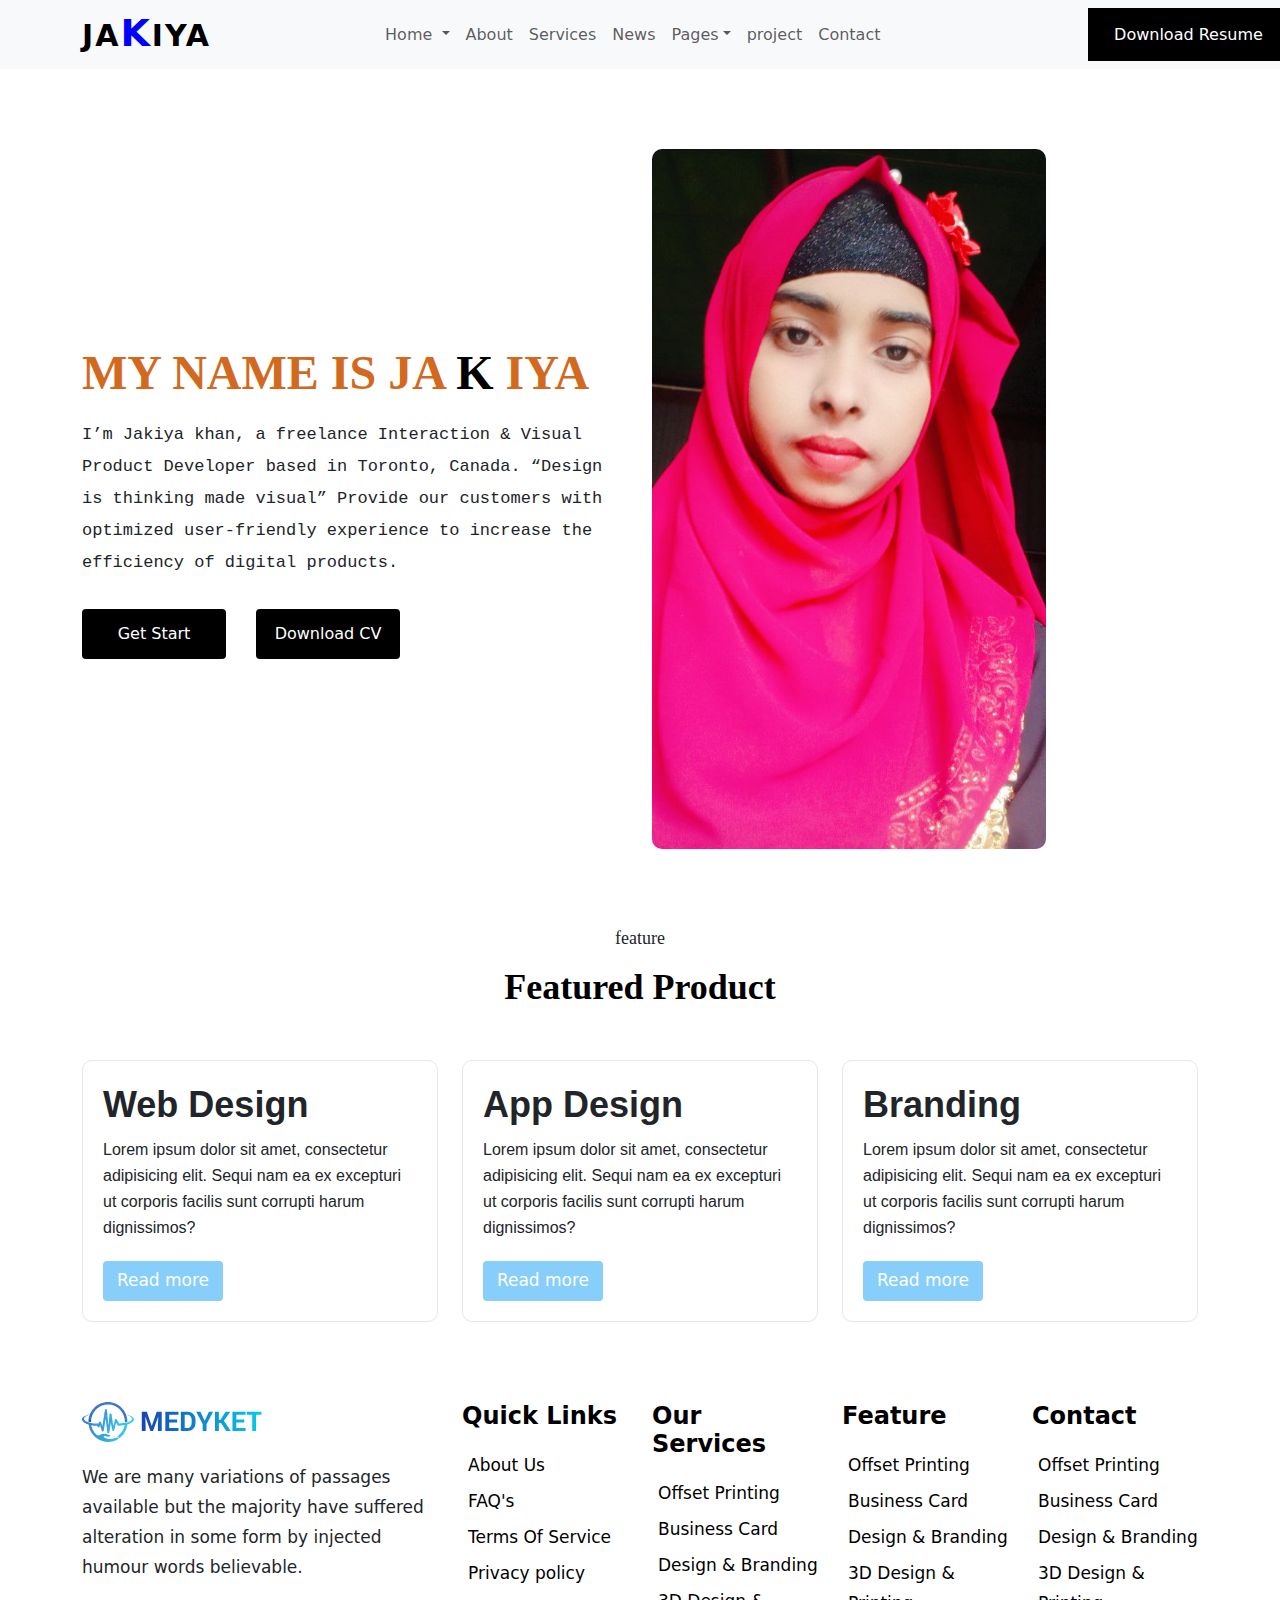
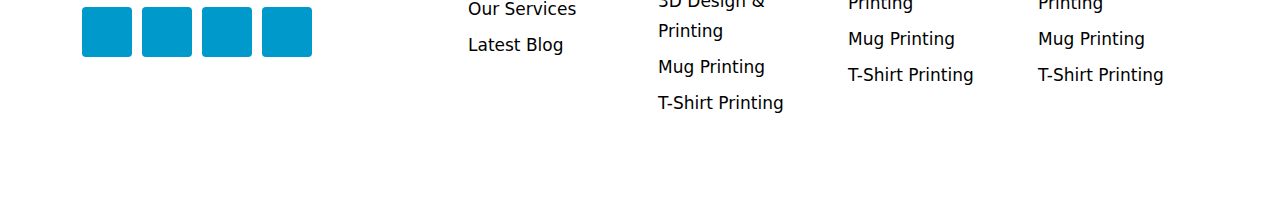
==== index.html @ 86ca308b "first commit" ====
<!DOCTYPE html>
<html lang="en">
<head>
    <meta charset="UTF-8">
    <meta name="viewport" content="width=device-width, initial-scale=1.0">
    <title>Personal protfolio</title>
    <link rel="stylesheet" href="css/style.css">
    <link rel="stylesheet" href="https://cdnjs.cloudflare.com/ajax/libs/font-awesome/6.5.1/css/all.min.css" integrity="sha512-DTOQO9RWCH3ppGqcWaEA1BIZOC6xxalwEsw9c2QQeAIftl+Vegovlnee1c9QX4TctnWMn13TZye+giMm8e2LwA==" crossorigin="anonymous" referrerpolicy="no-referrer" />
    <link href="https://cdn.jsdelivr.net/npm/bootstrap@5.3.3/dist/css/bootstrap.min.css" rel="stylesheet" integrity="sha384-QWTKZyjpPEjISv5WaRU9OFeRpok6YctnYmDr5pNlyT2bRjXh0JMhjY6hW+ALEwIH" crossorigin="anonymous">
</head>
<body>
    <nav class="navbar navbar-expand-lg bg-body-tertiary">
        <div class="container">
          <div class="wrapper">
            <a class="navbar-brand" href="index.html">
              JA<span>K</span>IYA
            </a>
          <button class="navbar-toggler" type="button" data-bs-toggle="collapse" data-bs-target="#navbarSupportedContent" aria-controls="navbarSupportedContent" aria-expanded="false" aria-label="Toggle navigation">
            <span class="navbar-toggler-icon"></span>
          </button>
          <div class="collapse d-flex" id="navbarSupportedContent">
            <ul class="navbar-nav me-auto mb-2 mb-lg-0">
                <li class="nav-item dropdown">
                    <a class="nav-link dropdown-toggle" href="#" role="button" data-bs-toggle="dropdown" aria-expanded="false">
                      Home
                    </a>
                    <ul class="dropdown-menu">
                      <li><a class="dropdown-item" href="index.html">Home</a></li>
                      <li><a class="dropdown-item" href="#">Home-2</a></li>
                      <li><a class="dropdown-item" href="#">Home-3</a></li>
                    </ul>
                  </li>
              <li class="nav-item">
                <a class="nav-link" href="#">About</a>
              </li>
              <li class="nav-item">
                <a class="nav-link" href="#">Services</a>
              </li>
              <li class="nav-item">
                <a class="nav-link" href="#">News</a>
              </li>
              <li class="nav-item dropdown">
                <a class="nav-link dropdown-toggle" href="#" role="button" data-bs-toggle="dropdown" aria-expanded="false">Pages</a>
                <ul class="dropdown-menu">
                  <li><a class="dropdown-item" href="#">Blog</a></li>
                  <li><a class="dropdown-item" href="#">Blog-details</a></li>
                  <li><a class="dropdown-item" href="#">Service</a></li>
                  <li><a class="dropdown-item" href="#">Service-details</a></li>
                </ul>
              </li>
              <li class="nav-item">
                <a class="nav-link" href="project.html">project</a>
              </li>
              <li class="nav-item">
                <a class="nav-link" href="#">Contact</a>
              </li>
              
            </ul>
            <div class="button-right">
              <a href="contact.html">Download Resume</a>
            </div>
          </div>
        </div>
          </div>
          
    </nav>

    <section class="protfolio">
      <div class="container">
        <div class="row align-center">
          <div class="col-xl-6">
            <div class="protfolio-title">
              <h2>MY NAME IS JA <span>K</span> IYA</h2>
              <p>I’m Jakiya khan, a freelance Interaction & Visual Product Developer based in Toronto, Canada. “Design is thinking made visual” Provide our customers with optimized user-friendly experience to increase the efficiency of digital products.</p>

              <div class="buttons">
                <a href="#">Get Start</a>
                <a href="#">Download CV</a>
              </div>
            </div>
          </div>
          <div class="col-xl-6">
            <div class="protfolio-thumb">
              <img src="image/right-img.jpg" alt="img not found">
            </div>
          </div>
        </div>
      </div>
    </section>

    <section class="feature">
      <div class="container">
        <div class="row">
          <div class="title-wrapper">
            <h6 class="sub-title">feature</h6>
            <h2 class="title">Featured Product</h2>
          </div>
        </div>
        <div class="row row-minus">
          <div class="col-xl-4">
            <div class="feature-item">
              <h3>Web Design</h3>
              <p>Lorem ipsum dolor sit amet, consectetur adipisicing elit. Sequi nam ea ex excepturi ut corporis facilis sunt corrupti harum dignissimos?</p>
              <div class="btn-2">
                <a href="#">Read more</a>
              </div>
            </div>
          </div>
          <div class="col-xl-4">
            <div class="feature-item">
              <h3>App Design</h3>
              <p>Lorem ipsum dolor sit amet, consectetur adipisicing elit. Sequi nam ea ex excepturi ut corporis facilis sunt corrupti harum dignissimos?</p>
              <div class="btn-2">
                <a href="#">Read more</a>
              </div>
            </div>
          </div>
          <div class="col-xl-4">
            <div class="feature-item">
              <h3>Branding</h3>
              <p>Lorem ipsum dolor sit amet, consectetur adipisicing elit. Sequi nam ea ex excepturi ut corporis facilis sunt corrupti harum dignissimos?</p>
              <div class="btn-2">
                <a href="#">Read more</a>
              </div>
            </div>
          </div>
        </div>
      </div>
    </section>



    <footer>
      <section class="footer">
        <div class="container">
          <div class="row">
            <div class="col-lg-4">
              <div class="footer-logo mb-20">
                  <a href="index.html">
                      <img src="image/logo.svg" alt="logo not found">
                  </a>
              </div>
              <div class="content">
                  <p>We are many variations of passages available but the majority have suffered alteration in some form by injected humour words believable.</p>
              </div>

              <div class="social mt-20">
                  <div class="button">
                    <a href="https://www.facebook.com/"><i class="fab fa-facebook-f"></i></a>
                  </div>
                  <div class="button">
                    <a href="https://twitter.com/"><i class="fab fa-twitter"></i></a>
                  </div>
                  <div class="button">
                    <a href="https://www.pinterest.com/"><i class="fa-brands fa-pinterest-p"></i></a>
                  </div>
                  <div class="button">
                    <a href="https://vimeo.com/"><i class="fa-brands fa-vimeo-v"></i></a>
                  </div>
              </div>
            </div>
            <div class="col-lg-2 col-md-3 col-sm-6">
              <div class="footer-title">
                <h4>Quick Links</h4>
            </div>
            <div class="footer-link">
                <ul>
                    <li><a href="about-us.html"><i class="fa-solid fa-angle-right"></i>About Us </a></li>
                        <li><a href="faq.html"><i class="fa-solid fa-angle-right"></i>FAQ's</a></li>
                        <li><a href="service-details.html"><i class="fa-solid fa-angle-right"></i>Terms Of Service</a></li>
                        <li><a href="service.html"><i class="fa-solid fa-angle-right"></i>Privacy policy</a></li>
                        <li><a href="service.html"><i class="fa-solid fa-angle-right"></i>Our Services</a></li>
                        <li><a href="blog.html"><i class="fa-solid fa-angle-right"></i>Latest Blog</a></li>
                    </ul>
                </div>
            </div>
            <div class="col-lg-2 col-md-3 col-sm-6">
                <div class="footer-title">
                  <h4>Our Services</h4>
                </div>
                <div class="footer-link">
                  <ul>
                      <li><a href="index-3.html"><i class="fa-solid fa-angle-right"></i>Offset Printing</a></li>
                          <li><a href="about-us.html"><i class="fa-solid fa-angle-right"></i>Business Card</a></li>
                          <li><a href="service.html"><i class="fa-solid fa-angle-right"></i>Design & Branding</a></li>
                          <li><a href="blog.html"><i class="fa-solid fa-angle-right"></i>3D Design & Printing</a></li>
                          <li><a href="blog.html"><i class="fa-solid fa-angle-right"></i>Mug Printing</a></li>
                          <li><a href="blog.html"><i class="fa-solid fa-angle-right"></i>T-Shirt Printing</a>
                      </li>
                  </ul>
              </div>
            </div>
            <div class="col-lg-2 col-md-3 col-sm-6">
                <div class="footer-title">
                  <h4>Feature</h4>
                </div>
                <div class="footer-link">
                  <ul>
                      <li><a href="index-3.html"><i class="fa-solid fa-angle-right"></i>Offset Printing</a></li>
                          <li><a href="about-us.html"><i class="fa-solid fa-angle-right"></i>Business Card</a></li>
                          <li><a href="service.html"><i class="fa-solid fa-angle-right"></i>Design & Branding</a></li>
                          <li><a href="blog.html"><i class="fa-solid fa-angle-right"></i>3D Design & Printing</a></li>
                          <li><a href="blog.html"><i class="fa-solid fa-angle-right"></i>Mug Printing</a></li>
                          <li><a href="blog.html"><i class="fa-solid fa-angle-right"></i>T-Shirt Printing</a>
                      </li>
                  </ul>
              </div>
            </div>
            <div class="col-lg-2 col-md-3 col-sm-6">
                <div class="footer-title">
                  <h4>Contact</h4>
                </div>
                <div class="footer-link">
                  <ul>
                      <li><a href="index-3.html"><i class="fa-solid fa-angle-right"></i>Offset Printing</a></li>
                          <li><a href="about-us.html"><i class="fa-solid fa-angle-right"></i>Business Card</a></li>
                          <li><a href="service.html"><i class="fa-solid fa-angle-right"></i>Design & Branding</a></li>
                          <li><a href="blog.html"><i class="fa-solid fa-angle-right"></i>3D Design & Printing</a></li>
                          <li><a href="blog.html"><i class="fa-solid fa-angle-right"></i>Mug Printing</a></li>
                          <li><a href="blog.html"><i class="fa-solid fa-angle-right"></i>T-Shirt Printing</a>
                      </li>
                  </ul>
              </div>
            </div>
          </div>
        </div>
      </section>
    </footer>

    <script src="https://cdn.jsdelivr.net/npm/bootstrap@5.3.3/dist/js/bootstrap.bundle.min.js" integrity="sha384-YvpcrYf0tY3lHB60NNkmXc5s9fDVZLESaAA55NDzOxhy9GkcIdslK1eN7N6jIeHz" crossorigin="anonymous"></script>
</body>
</html>
---- css/style.css ----
/* .navbar{
    background: lightgray;
} */
.navbar-brand{
    font-weight: 700;
    font-size: 30px !important;
    letter-spacing: 2px;
    line-height: 40px;
}
.navbar-brand span {
    color: blue;
    font-size: 38px;
}
.nav-item a :hover{
    color: red;
}
.wrapper{
    display: flex;
    gap: 150px;
}
.collapse{
    gap: 200px;
}
.navbar-nav{
    align-items: center;
}
.carousel-item img{
    height: 800px;
}
.button-right{
    display: flex;
    align-items: center;
    width: 200px;
    background: #000;
    justify-content: center;
}
.button-right a {
    color: #fff;
    font-size: 16px;
    font-weight: 400;
    line-height: 24px;
    text-decoration: none;
}
.align-center{
    align-items: center;
}
.protfolio{
    padding-top: 80px;
    padding-bottom: 80px;
}
.protfolio-title{
    max-width: 550px;
}
.protfolio-title h2 {
    margin-bottom: 12px;
    font-size: 48px;
    line-height: 68px;
    color: chocolate;
    font-weight: 700;
    font-family: fangsong;
}
.protfolio-title h2  span{
    color: #000;
}
.protfolio-title p{
    font-size: 17px;
    color: currentColor;
    line-height: 32px;
    font-weight: 400;
    font-family: monospace;
    margin-bottom: 30px;
}
.protfolio-thumb img{
    max-height: 700px;
    border-radius: 10px;
}
.buttons {
    display: flex;
    align-items: center;
    gap: 30px;
}
.buttons a {
    width: 144px;
    display: flex;
    justify-content: center;
    align-items: center;
    background: #000;
    height: 50px;
    border-radius: 4px;
    text-decoration: none;
    color: #fff;
    font-weight: 500;
}
.feature{
    padding-bottom: 80px;
    background: #FFFFFF;
}
.title-wrapper{
    text-align: center;
    margin-bottom: 40px;
}
.title-wrapper .sub-title{
    font-size: 18px;
    font-weight: 500;
    line-height: 18px;
    font-family: cursive;
    margin-bottom: 12px;
    color: currentColor;
}
.title-wrapper .title{
    font-size: 36px;
    font-weight: 700;
    line-height: 50px;
    font-family: cursive;
}
.feature-item{
    border: 1px solid rgba(0, 29, 8, 0.1);
    border-radius: 10px;
    padding: 20px;
    margin-bottom: 30px;
}
.feature-item h3{
    font-size: 36px;
    line-height: 48px;
    font-weight: 600;
    font-family: sans-serif;
    margin-bottom: 8px;
}
.feature-item p {
    font-size: 16px;
    line-height: 26px;
    font-weight: 400;
    font-family: sans-serif;
}
.feature-item .btn-2{
    background: lightskyblue;
    width: 120px;
    height: 40px;
    display: flex;
    justify-content: center;
    align-items: center;
    border-radius: 4px;
    margin-top: 20px;
}
.feature-item .btn-2 a{
    display: flex;
    justify-content: center;
    align-items: center;
    color: #fff;
    text-decoration: none;
    font-size: 17px;
    font-weight: 500;
}
.row-minus{
    margin-bottom: -30px;
}
/*footer-start*/
.footer{
    padding-bottom: 80px;
}
.footer-logo{
    margin-bottom: 20px;
}
.content p{
    font-size: 17px;
    font-weight: 400;
    line-height: 30px;
    color: currentColor;
}
.social{
    margin-top: 25px;
    display: flex;
    align-items: center;
    gap: 10px;
    color: white;
}
.social .button{
    display: flex;
    justify-content: center;
    align-items: center;
    width: 50px;
    height: 50px;
    background: #09c;
    border-radius: 4px;
}

.social a {
    color: white; 
}
.footer-title h4 {
    font-size: 24px;
    line-height: 28px;
    color: black;
    font-weight: 700;
}
.footer-link ul{
    margin-top: 20px;
    padding-left: 0;
}
.footer-link ul li{
    list-style: none;
    margin-bottom: 6px;
    
}
.footer-link ul li a {
    text-decoration: none;
    color: #000;
    font-size: 17px;
    font-weight: 400;
    line-height: 30px;
    display: flex;
    align-items: center;
    gap: 6px;
}
.footer-link ul li :hover{
    color: red;
}
/*footer-end*/

/*project-start*/
.project{
    padding-top: 80px;
    padding-bottom: 80px;
}
.project-item-minus{
    margin-bottom: -30px;
}
.project-item{
    margin-bottom: 30px;
}
.project-item img{
    border-radius: 10px;
    width: 100%;
    height: 100%;
}
.title-wrapper{
    margin-bottom: 40px;
}
.title-wrapper h6 {
    font-size: 18px;
    color: #000;
    line-height: 28px;
    font-weight: 500;
}
.title-wrapper h2 {
    font-size: 48px;
    color: #000;
    line-height: 28px;
    font-weight: 600;
    margin-top: 15px;
}
/*project-end*/
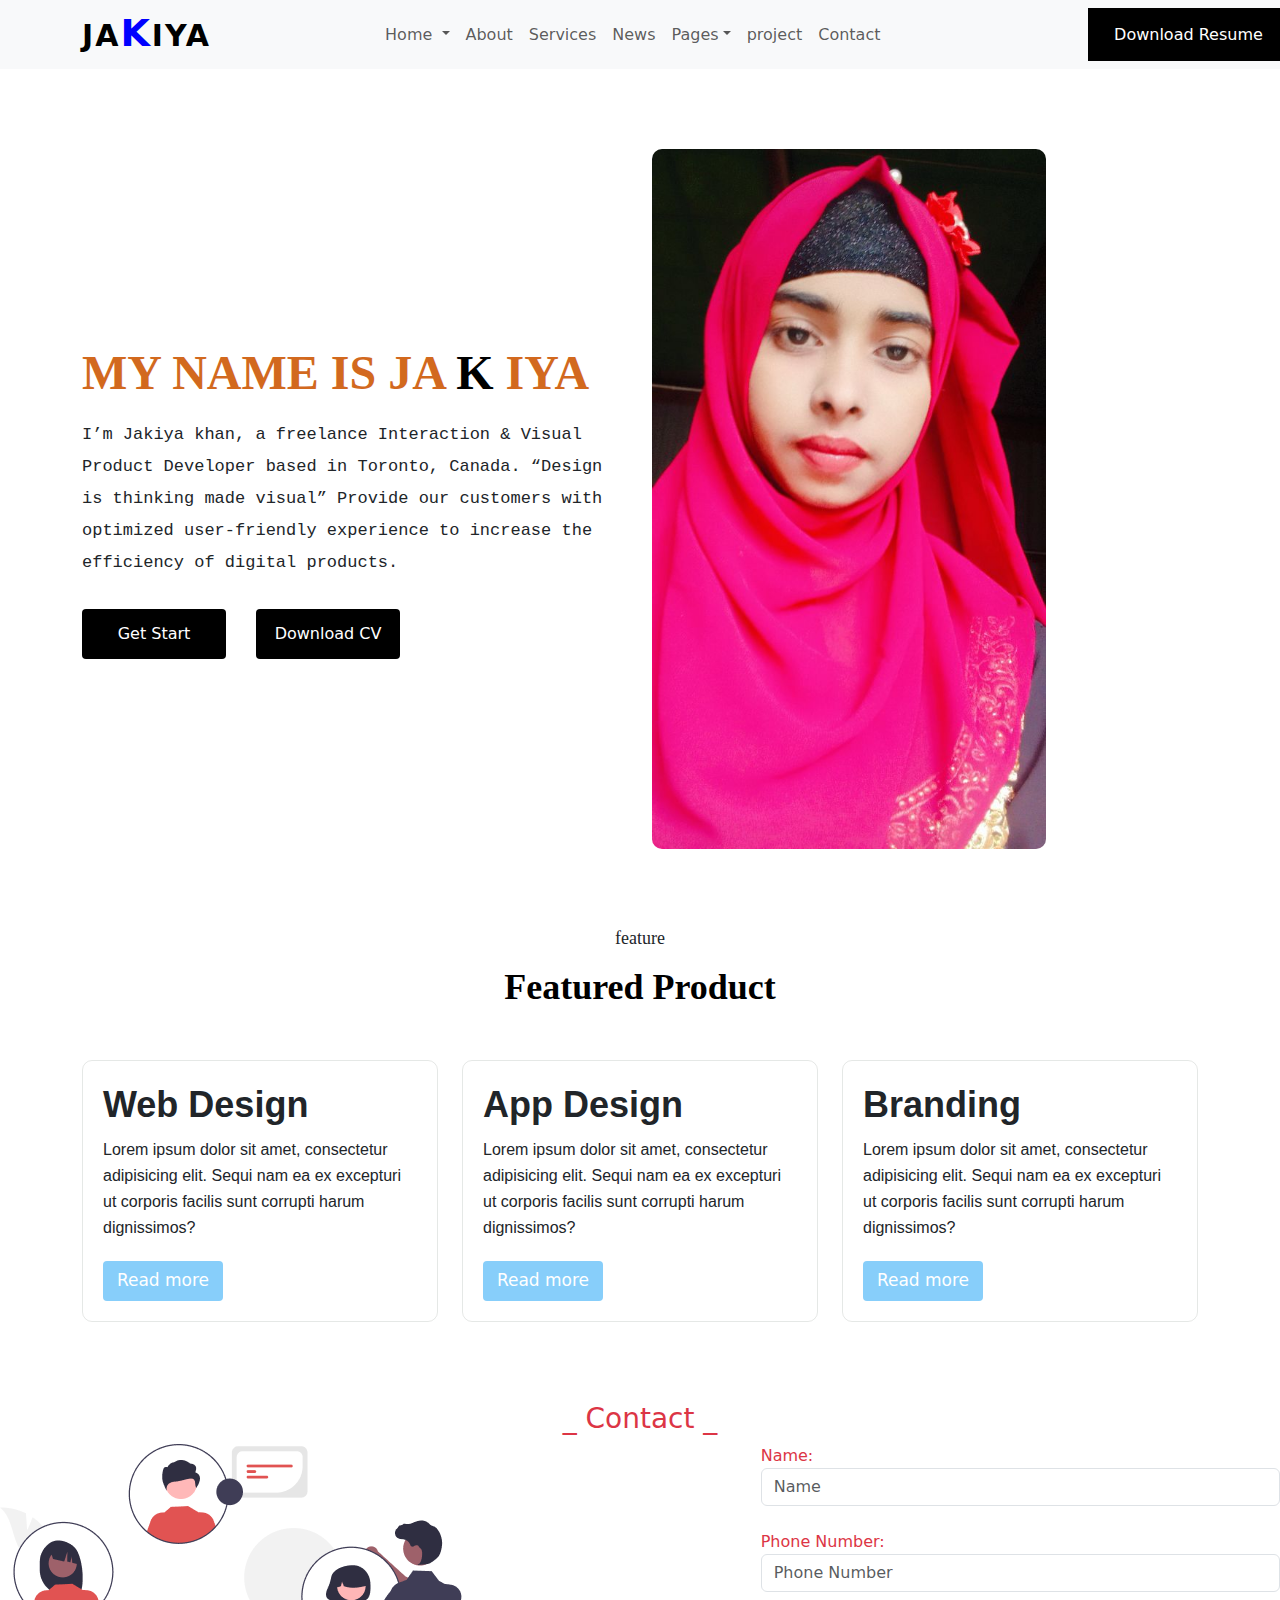
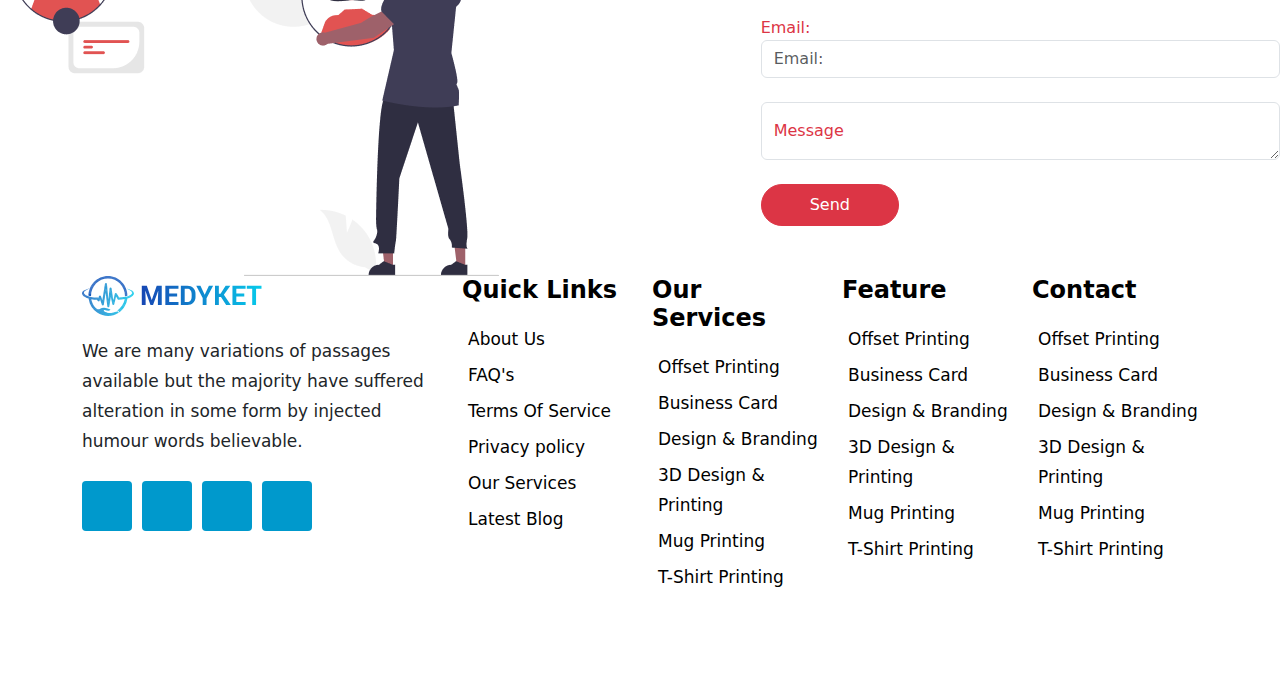
==== commit b21d638e: "first commit" ====
--- a/index.html
+++ b/index.html
@@ -128,6 +128,38 @@
       </div>
     </section>
 
+    <div class="container text-center ">
+      <h3 class="text-danger text-center">_ Contact _</h3>
+         </div>
+    
+      </div>
+      <div class="flex-area">
+      <div class="container-start ">
+        <div class="row">
+          <div class="col-lg-7 bg-">
+            <img src="image/undraw_connecting_teams_re_hno7 1.png">
+          </div>
+          <div class="col-lg-5 col-md-12 col-sm-12 ">
+            <label for="name" class="text-danger">Name:</label><br>
+            <input class="form-control" type="text" name="name" id="name" placeholder="Name"><br>
+            <label for="num" class="text-danger">Phone Number:</label><br>
+            <input class="form-control" type="number" name="text" id="num" placeholder="Phone Number"><br>
+            <label for="mail" class="text-danger">Email:</label><br>
+            <input class="form-control" type="email" name="mail" id="mail" placeholder="Email:"><br>
+            <div class="form-floating">
+              <textarea class="form-control" placeholder="Leave a comment here" id="floatingTextarea"></textarea>
+              <label for="floatingTextarea" class="text-danger">Message</label>
+            </div><br>
+            <button type="button" class="btn btn-danger rounded-pill px-5 py-2">Send</button>
+            </div>
+          </div> 
+          <div class="form-area">
+            <form>
+     
+    </div>
+    </form>
+    </div>
+
 
 
     <footer>
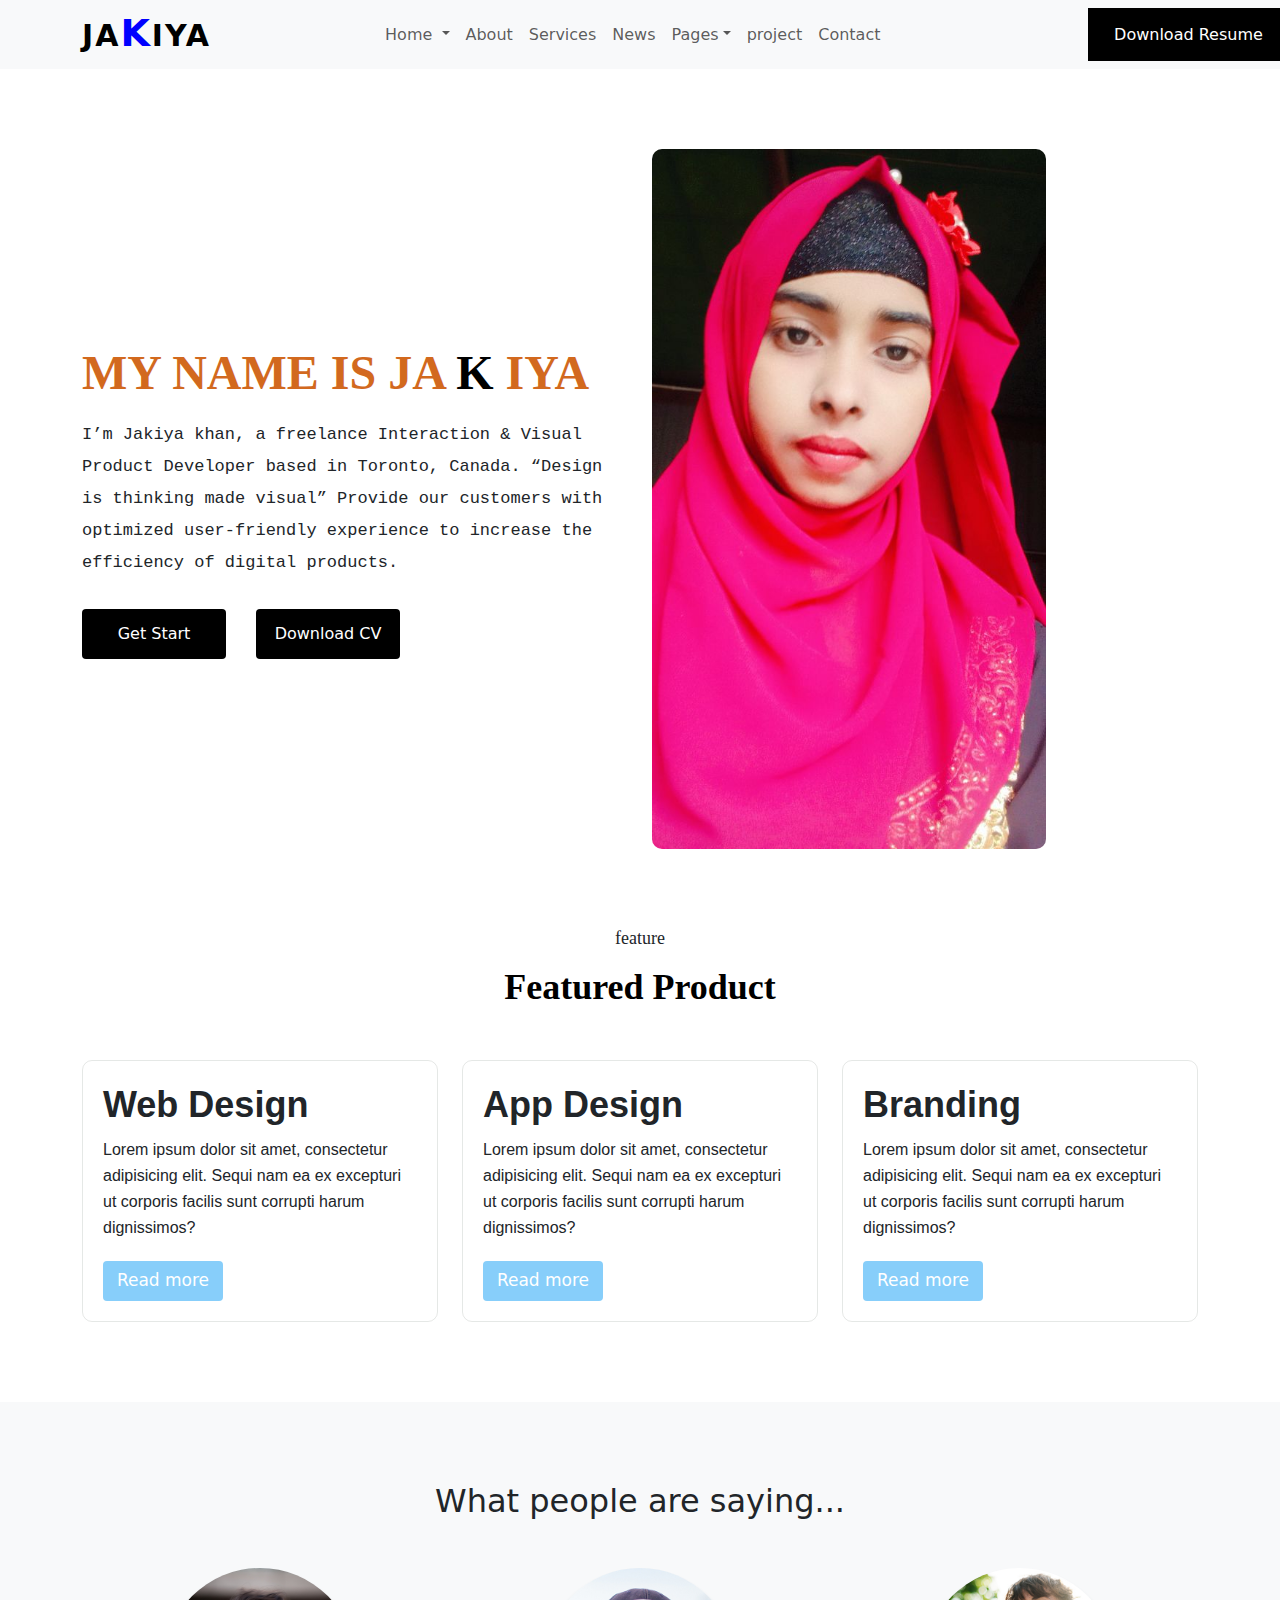
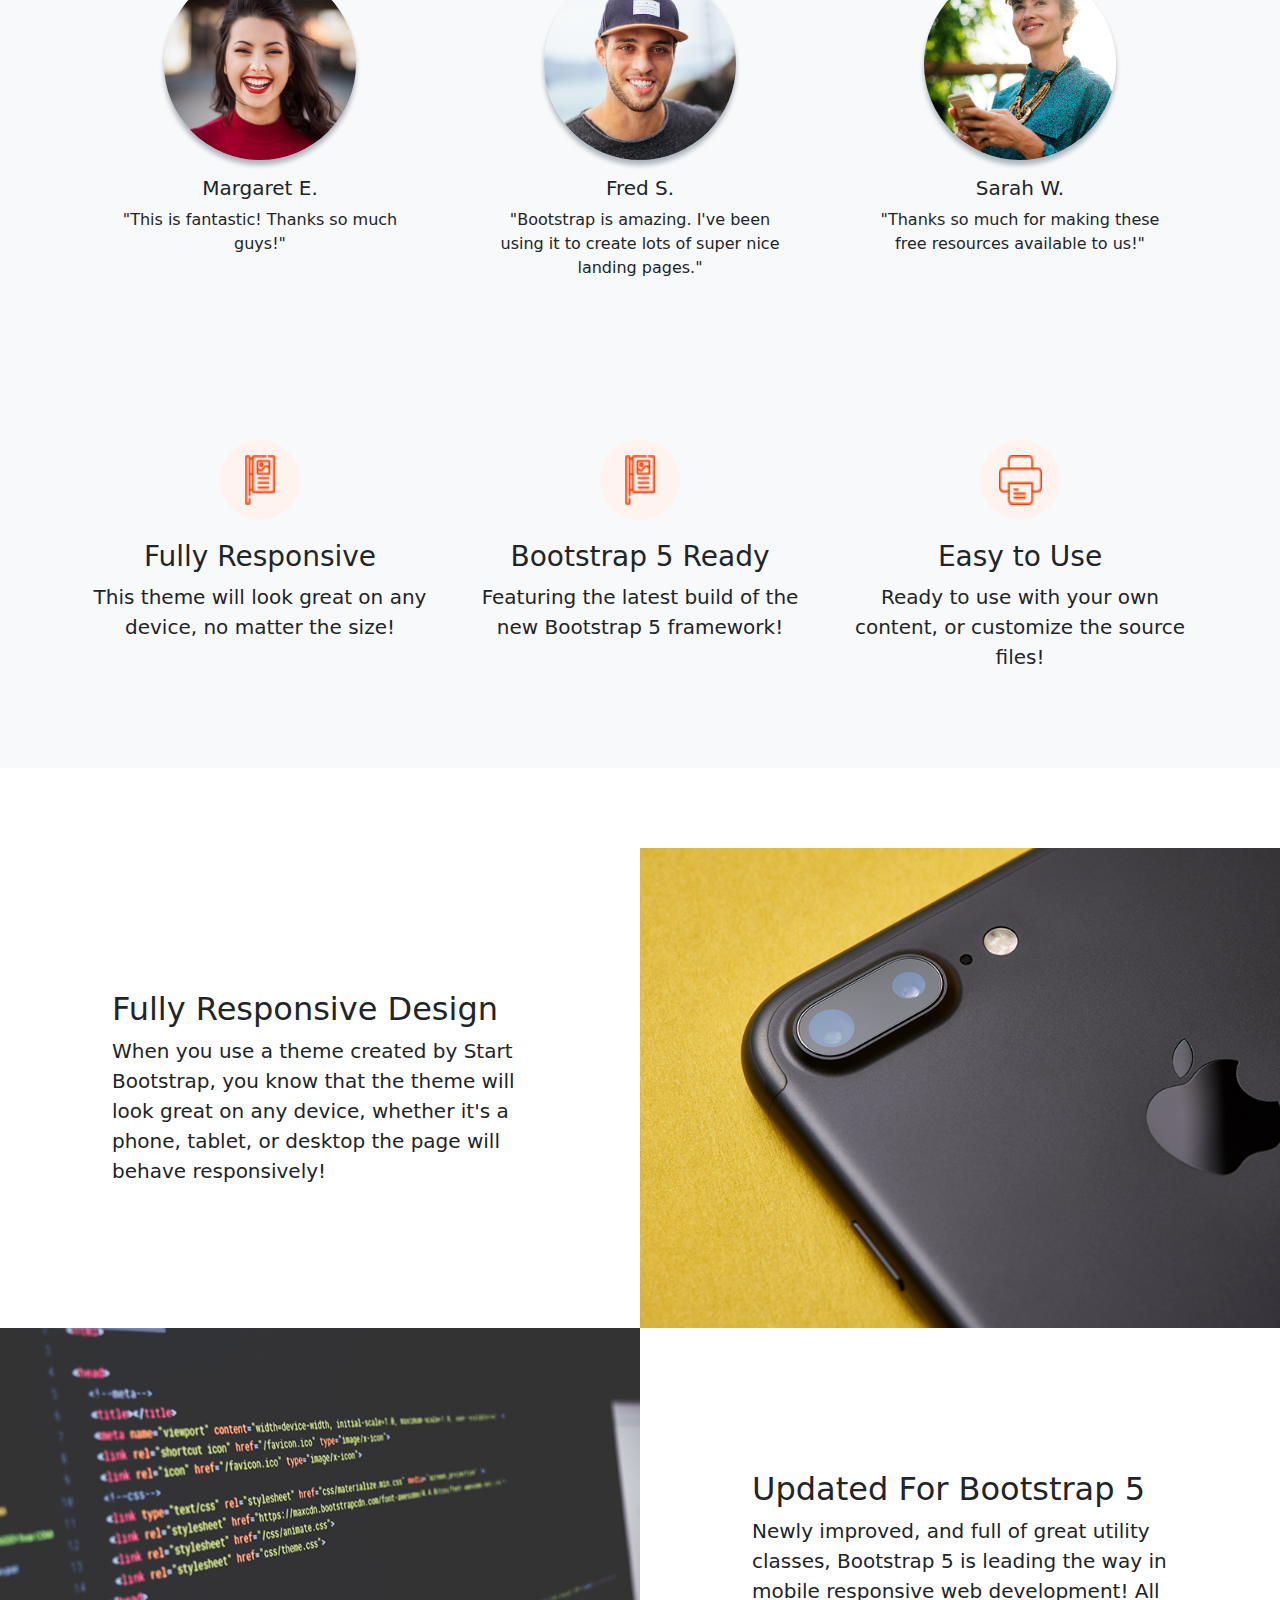
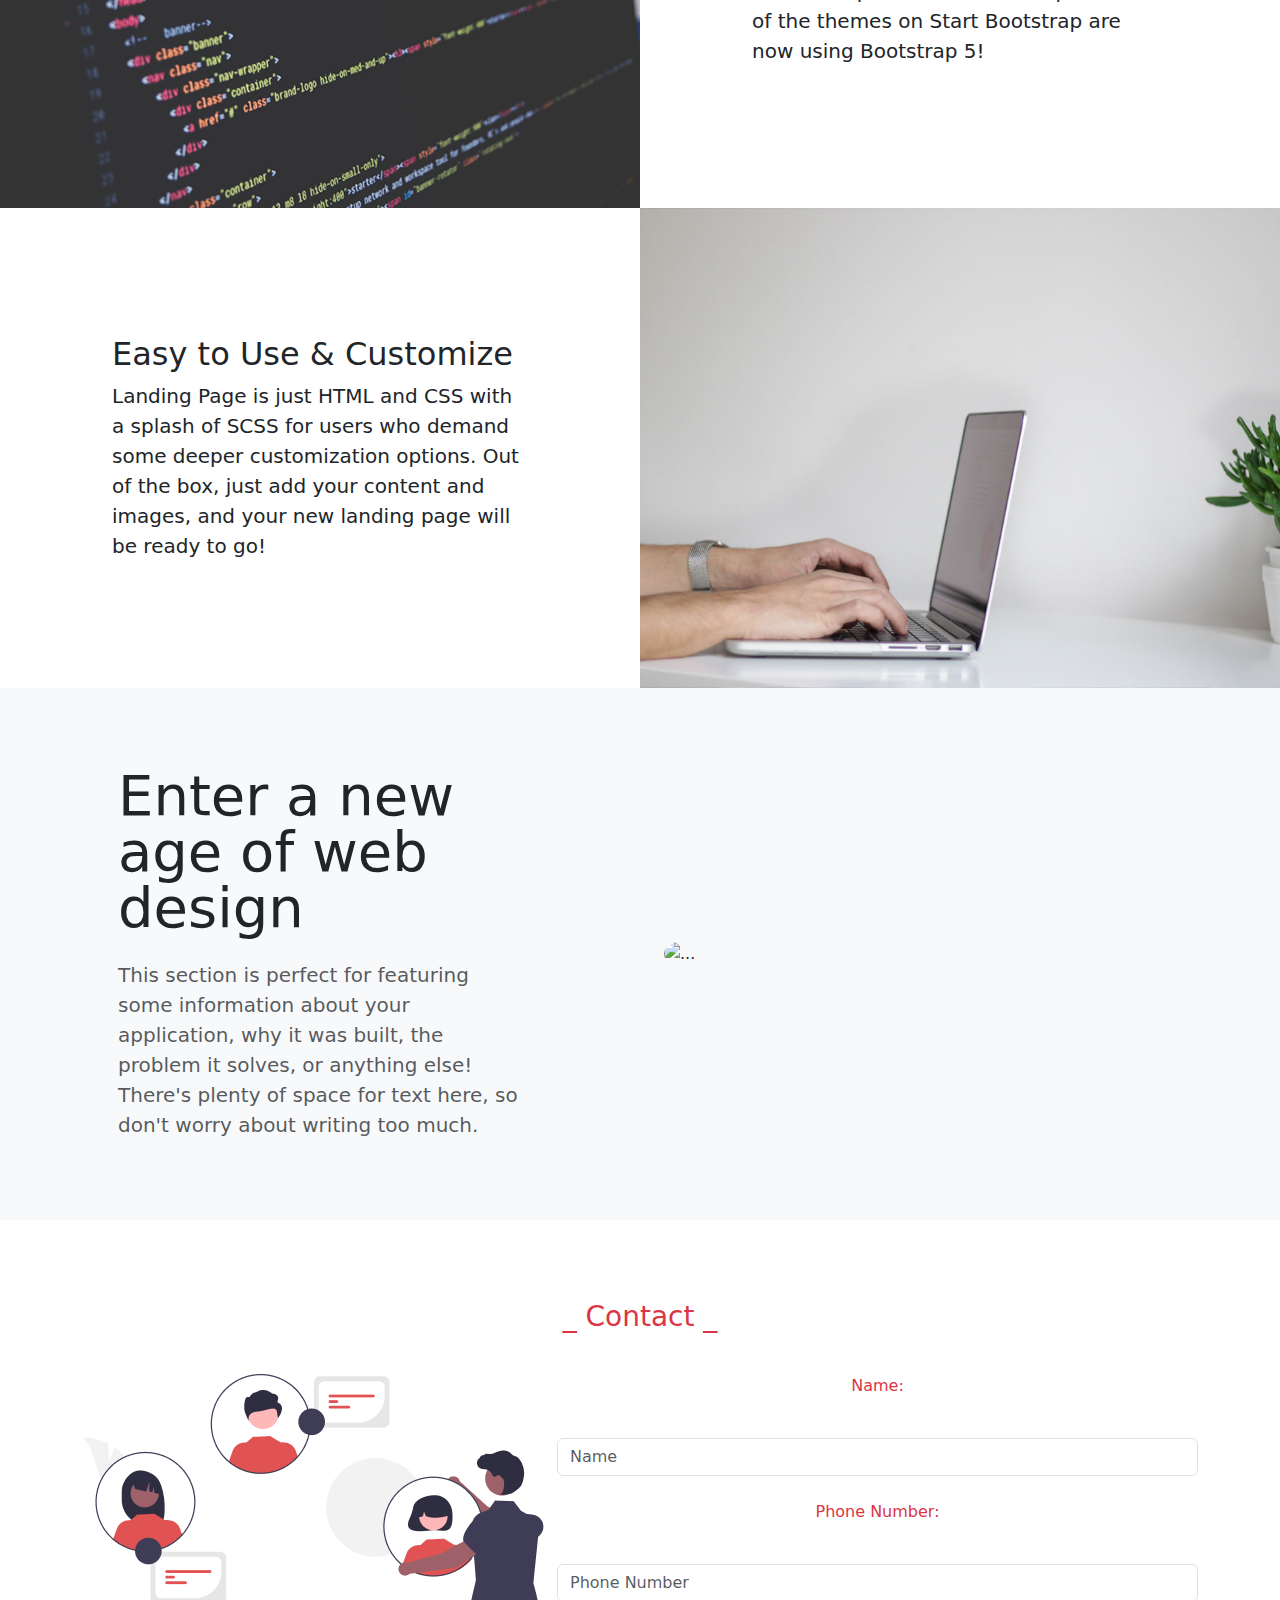
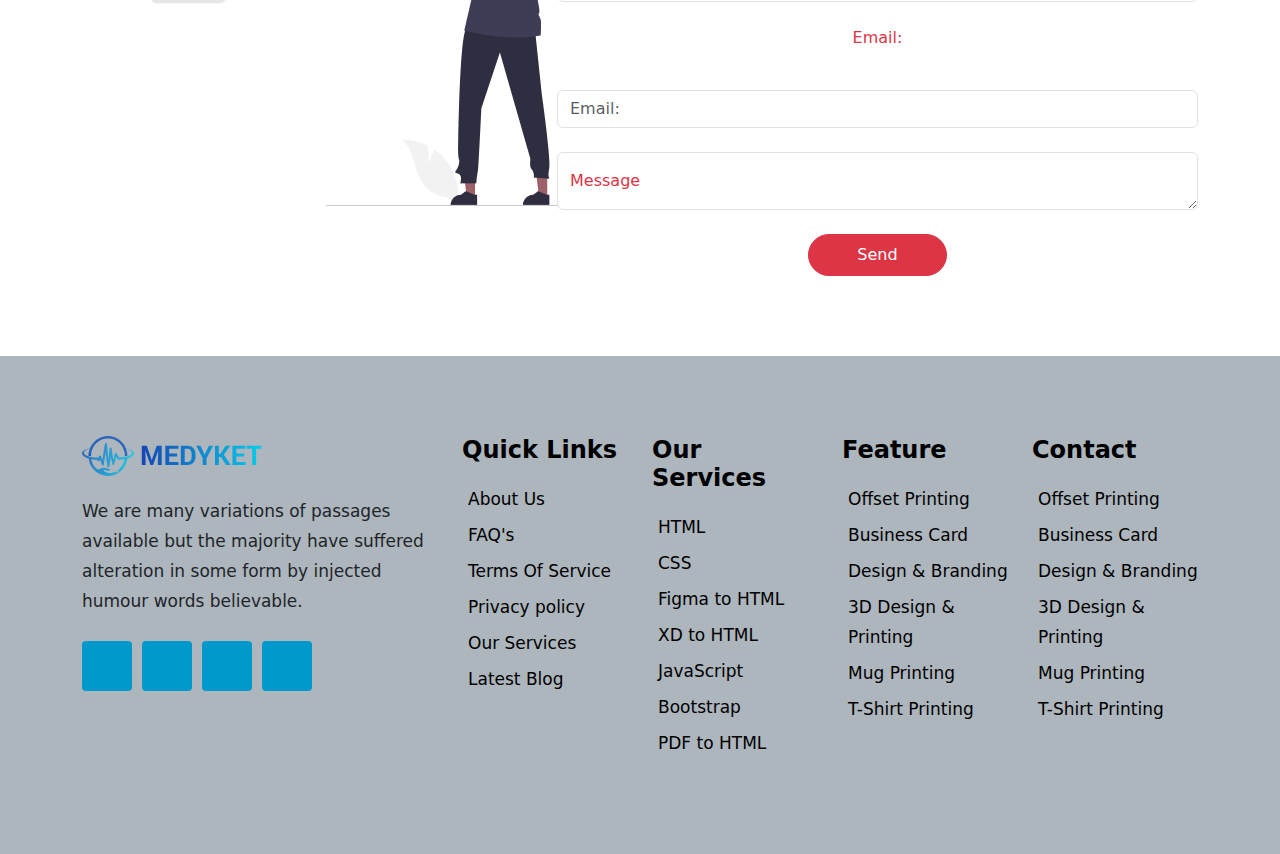
==== commit f38d52a9: "first commit" ====
--- a/index.html
+++ b/index.html
@@ -128,18 +128,126 @@
       </div>
     </section>
 
+     <!-- Testimonials start-->
+     <section class="testimonials text-center bg-light">
+      <div class="container">
+          <h2 class="mb-5">What people are saying...</h2>
+          <div class="row">
+              <div class="col-lg-4">
+                  <div class="testimonial-item mx-auto mb-5 mb-lg-0">
+                      <img class="img-fluid rounded-circle mb-3" src="image/testimonials-1.jpg" alt="..." />
+                      <h5>Margaret E.</h5>
+                      <p class="font-weight-light mb-0">"This is fantastic! Thanks so much guys!"</p>
+                  </div>
+              </div>
+              <div class="col-lg-4">
+                  <div class="testimonial-item mx-auto mb-5 mb-lg-0">
+                      <img class="img-fluid rounded-circle mb-3" src="image/testimonials-2.jpg" alt="..." />
+                      <h5>Fred S.</h5>
+                      <p class="font-weight-light mb-0">"Bootstrap is amazing. I've been using it to create lots of super nice landing pages."</p>
+                  </div>
+              </div>
+              <div class="col-lg-4">
+                  <div class="testimonial-item mx-auto mb-5 mb-lg-0">
+                      <img class="img-fluid rounded-circle mb-3" src="image/testimonials-3.jpg" alt="..." />
+                      <h5>Sarah W.</h5>
+                      <p class="font-weight-light mb-0">"Thanks so much for making these free resources available to us!"</p>
+                  </div>
+              </div>
+          </div>
+      </div>
+    </section>
+ <!--Testimonials end-->
+
+  <!-- Icons Grid start-->
+  <section class="features-icons bg-light text-center">
+    <div class="container">
+        <div class="row">
+            <div class="col-lg-4">
+                <div class="features-icons-item mx-auto mb-5 mb-lg-0 mb-lg-3">
+                    <div class="features-icons-icon d-flex">
+                      <img src="image/cart-icon-1.png" alt="img not found">
+                    </div>
+                    <h3>Fully Responsive</h3>
+                    <p class="lead mb-0">This theme will look great on any device, no matter the size!</p>
+                </div>
+            </div>
+            <div class="col-lg-4">
+                <div class="features-icons-item mx-auto mb-5 mb-lg-0 mb-lg-3">
+                    <div class="features-icons-icon d-flex">
+                      <img src="image/cart-icon-1.png" alt="img not found">
+                    </div>
+                    <h3>Bootstrap 5 Ready</h3>
+                    <p class="lead mb-0">Featuring the latest build of the new Bootstrap 5 framework!</p>
+                </div>
+            </div>
+            <div class="col-lg-4">
+                <div class="features-icons-item mx-auto mb-0 mb-lg-3">
+                    <div class="features-icons-icon icon-2 d-flex">
+                      <img src="image/cart-icon-2.png" alt="img not found">
+                    </div>
+                    <h3>Easy to Use</h3>
+                    <p class="lead mb-0">Ready to use with your own content, or customize the source files!</p>
+                </div>
+            </div>
+        </div>
+    </div>
+  </section>
+<!--Icons Grid end-->
+<!-- Image Showcases start-->
+<section class="showcase">
+    <div class="container-fluid p-0">
+        <div class="row g-0">
+            <div class="col-lg-6 order-lg-2 text-white showcase-img" style="background-image: url('image/bg-showcase-1.jpg')"></div>
+            <div class="col-lg-6 order-lg-1 my-auto showcase-text">
+                <h2>Fully Responsive Design</h2>
+                <p class="lead mb-0">When you use a theme created by Start Bootstrap, you know that the theme will look great on any device, whether it's a phone, tablet, or desktop the page will behave responsively!</p>
+            </div>
+        </div>
+        <div class="row g-0">
+            <div class="col-lg-6 text-white showcase-img" style="background-image: url('image/bg-showcase-2.jpg')"></div>
+            <div class="col-lg-6 my-auto showcase-text">
+                <h2>Updated For Bootstrap 5</h2>
+                <p class="lead mb-0">Newly improved, and full of great utility classes, Bootstrap 5 is leading the way in mobile responsive web development! All of the themes on Start Bootstrap are now using Bootstrap 5!</p>
+            </div>
+        </div>
+        <div class="row g-0">
+            <div class="col-lg-6 order-lg-2 text-white showcase-img" style="background-image: url('image/bg-showcase-3.jpg')"></div>
+            <div class="col-lg-6 order-lg-1 my-auto showcase-text">
+                <h2>Easy to Use & Customize</h2>
+                <p class="lead mb-0">Landing Page is just HTML and CSS with a splash of SCSS for users who demand some deeper customization options. Out of the box, just add your content and images, and your new landing page will be ready to go!</p>
+            </div>
+        </div>
+    </div>
+</section>
+<!--Image Showcases end-->
+ <!-- Basic features section start-->
+ <section class="bg-light">
+  <div class="container px-5">
+      <div class="row gx-5 align-items-center justify-content-center justify-content-lg-between">
+          <div class="col-12 col-lg-5">
+              <h2 class="display-4 lh-1 mb-4">Enter a new age of web design</h2>
+              <p class="lead fw-normal text-muted mb-5 mb-lg-0">This section is perfect for featuring some information about your application, why it was built, the problem it solves, or anything else! There's plenty of space for text here, so don't worry about writing too much.</p>
+          </div>
+          <div class="col-sm-8 col-md-6">
+              <div class="px-5 px-sm-0"><img class="img-fluid rounded-circle" src="https://source.unsplash.com/u8Jn2rzYIps/900x900" alt="..." /></div>
+          </div>
+      </div>
+  </div>
+</section>
+<!--Basic features section  end-->
+
+                      
+<!--contact area start-->
+  <section class="contact">
     <div class="container text-center ">
       <h3 class="text-danger text-center">_ Contact _</h3>
-         </div>
-    
-      </div>
-      <div class="flex-area">
       <div class="container-start ">
         <div class="row">
-          <div class="col-lg-7 bg-">
+          <div class="col-lg-5 bg-">
             <img src="image/undraw_connecting_teams_re_hno7 1.png">
           </div>
-          <div class="col-lg-5 col-md-12 col-sm-12 ">
+          <div class="col-lg-7 col-md-12 col-sm-12 ">
             <label for="name" class="text-danger">Name:</label><br>
             <input class="form-control" type="text" name="name" id="name" placeholder="Name"><br>
             <label for="num" class="text-danger">Phone Number:</label><br>
@@ -153,16 +261,18 @@
             <button type="button" class="btn btn-danger rounded-pill px-5 py-2">Send</button>
             </div>
           </div> 
-          <div class="form-area">
-            <form>
-     
+        </form>
+      </div>
     </div>
-    </form>
-    </div>
-
-
-
-    <footer>
+  </section>
+    
+    
+
+      
+<!--contact area end-->
+   
+ <!--footer area start--> 
+ <footer>
       <section class="footer">
         <div class="container">
           <div class="row">
@@ -209,6 +319,23 @@
             <div class="col-lg-2 col-md-3 col-sm-6">
                 <div class="footer-title">
                   <h4>Our Services</h4>
+                </div>
+                <div class="footer-link">
+                  <ul>
+                      <li><a href="index-3.html"><i class="fa-solid fa-angle-right"></i>HTML</a></li>
+                          <li><a href="about-us.html"><i class="fa-solid fa-angle-right"></i>CSS</a></li>
+                          <li><a href="service.html"><i class="fa-solid fa-angle-right"></i>Figma to HTML</a></li>
+                          <li><a href="blog.html"><i class="fa-solid fa-angle-right"></i>XD to HTML</a></li>
+                          <li><a href="blog.html"><i class="fa-solid fa-angle-right"></i>JavaScript</a></li>
+                          <li><a href="blog.html"><i class="fa-solid fa-angle-right"></i>Bootstrap</a>
+                           <li><a href="blog.html"><i class="fa-solid fa-angle-right"></i>PDF to HTML</a></li>
+                      </li>
+                  </ul>
+              </div>
+            </div>
+            <div class="col-lg-2 col-md-3 col-sm-6">
+                <div class="footer-title">
+                  <h4>Feature</h4>
                 </div>
                 <div class="footer-link">
                   <ul>
@@ -224,7 +351,7 @@
             </div>
             <div class="col-lg-2 col-md-3 col-sm-6">
                 <div class="footer-title">
-                  <h4>Feature</h4>
+                  <h4>Contact</h4>
                 </div>
                 <div class="footer-link">
                   <ul>
@@ -238,27 +365,12 @@
                   </ul>
               </div>
             </div>
-            <div class="col-lg-2 col-md-3 col-sm-6">
-                <div class="footer-title">
-                  <h4>Contact</h4>
-                </div>
-                <div class="footer-link">
-                  <ul>
-                      <li><a href="index-3.html"><i class="fa-solid fa-angle-right"></i>Offset Printing</a></li>
-                          <li><a href="about-us.html"><i class="fa-solid fa-angle-right"></i>Business Card</a></li>
-                          <li><a href="service.html"><i class="fa-solid fa-angle-right"></i>Design & Branding</a></li>
-                          <li><a href="blog.html"><i class="fa-solid fa-angle-right"></i>3D Design & Printing</a></li>
-                          <li><a href="blog.html"><i class="fa-solid fa-angle-right"></i>Mug Printing</a></li>
-                          <li><a href="blog.html"><i class="fa-solid fa-angle-right"></i>T-Shirt Printing</a>
-                      </li>
-                  </ul>
-              </div>
-            </div>
           </div>
         </div>
       </section>
     </footer>
+    <!--footer area end-->
 
     <script src="https://cdn.jsdelivr.net/npm/bootstrap@5.3.3/dist/js/bootstrap.bundle.min.js" integrity="sha384-YvpcrYf0tY3lHB60NNkmXc5s9fDVZLESaAA55NDzOxhy9GkcIdslK1eN7N6jIeHz" crossorigin="anonymous"></script>
 </body>
-</html>+</html> --- a/css/style.css
+++ b/css/style.css
@@ -151,11 +151,32 @@
     font-size: 17px;
     font-weight: 500;
 }
+.features-icons-icon{
+    justify-content: center;
+    background: #fff3f0;
+    width: 80px;
+    height: 80px;
+    margin: auto;
+    align-items: center;
+    border-radius: 50%;
+}
+.features-icons-icon img{
+    width: 30px;
+    height: 50px;
+}
+.icon-2 img{
+    width: 43px !important;
+    height: 50px;
+}
+.features-icons-item h3{
+    margin-top: 20px;
+}
 .row-minus{
     margin-bottom: -30px;
 }
 /*footer-start*/
 .footer{
+    padding-top: 80px;
     padding-bottom: 80px;
 }
 .footer-logo{
@@ -249,4 +270,65 @@
     font-weight: 600;
     margin-top: 15px;
 }
-/*project-end*/+/*project-end*/
+
+.testimonials {
+    padding-top: 7rem;
+    padding-bottom: 7rem;
+  }
+  .testimonials .testimonial-item {
+    max-width: 18rem;
+  }
+  .testimonials .testimonial-item img {
+    max-width: 12rem;
+    box-shadow: 0px 5px 5px 0px #adb5bd;
+  }
+  
+  .showcase .showcase-text {
+    padding: 3rem;
+  }
+  .showcase{
+    padding-top: 80px;
+  }
+  .showcase .showcase-img {
+    min-height: 30rem;
+    background-size: cover;
+  }
+  @media (min-width: 768px) {
+    .showcase .showcase-text {
+      padding: 7rem;
+    }
+  }
+  .icon-feature {
+    font-size: 4rem;
+  }
+  .features-icons {
+    padding-bottom: 80px;
+  }
+  .features-device-mockup {
+    display: flex;
+    align-items: center;
+    justify-content: center;
+    position: relative;
+  }
+  .bg-light{
+    padding-bottom: 80px;
+    padding-top: 80px;
+  }
+  .features-device-mockup .circle {
+    position: absolute;
+    left: 0;
+    fill: url(#circleGradient);
+    width: 70%;
+    display: none;
+  }  
+.footer{
+    background-color:#adb5bd;
+}
+.contact{
+    padding-top: 80px;
+    padding-bottom: 80px;
+}
+.text-danger{
+    margin-bottom: 40px;
+}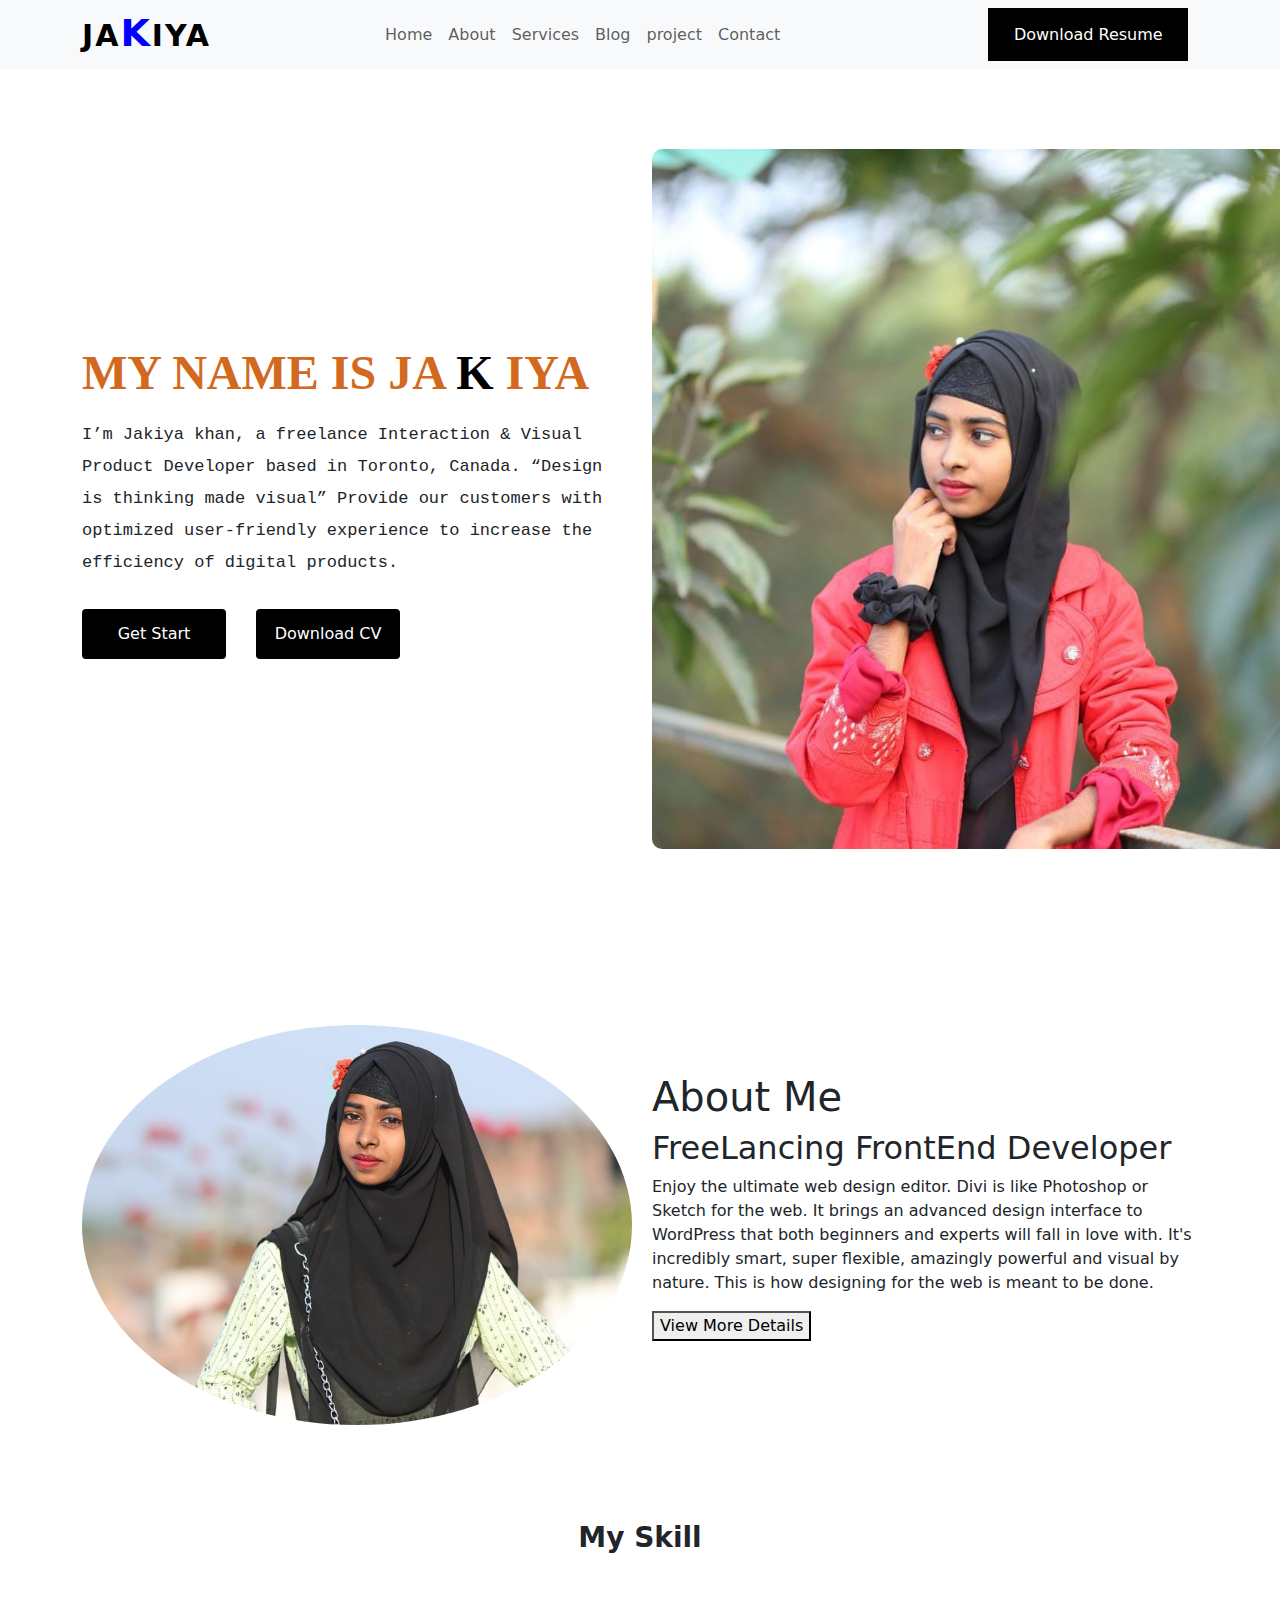
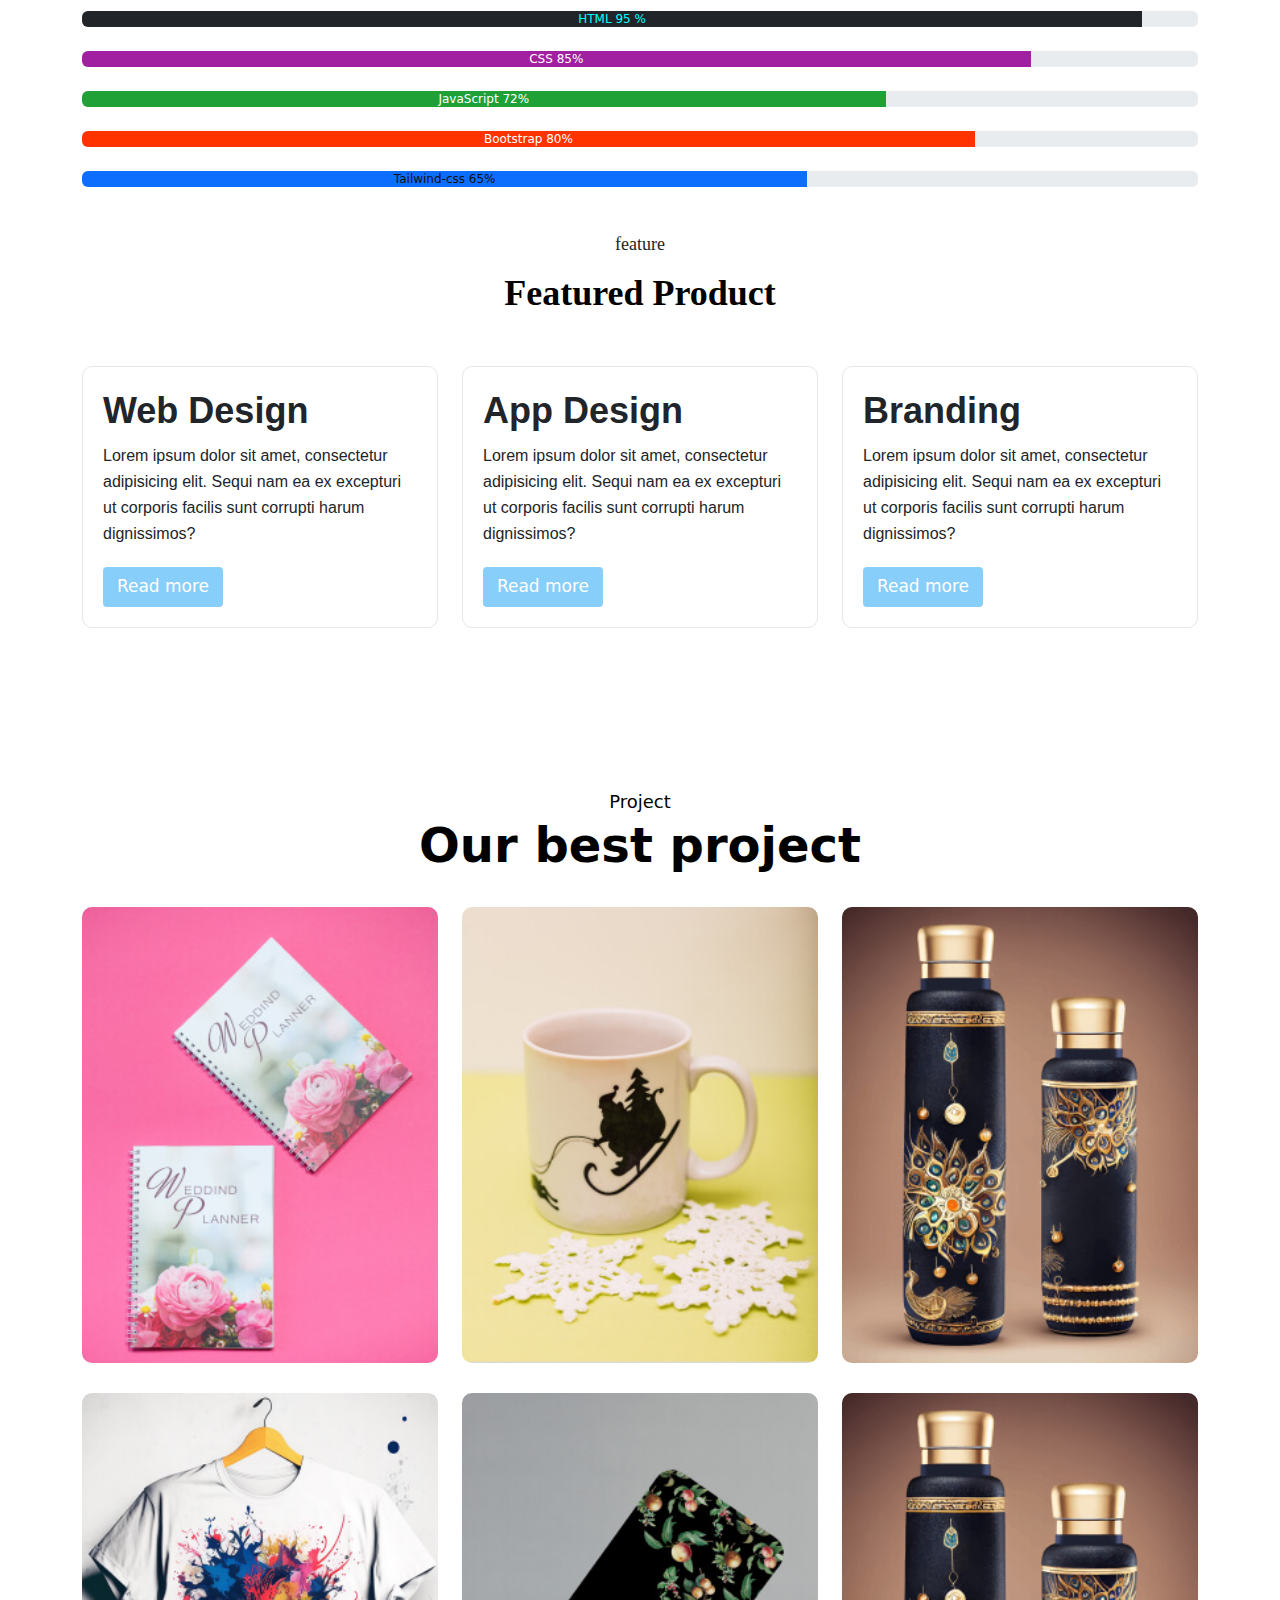
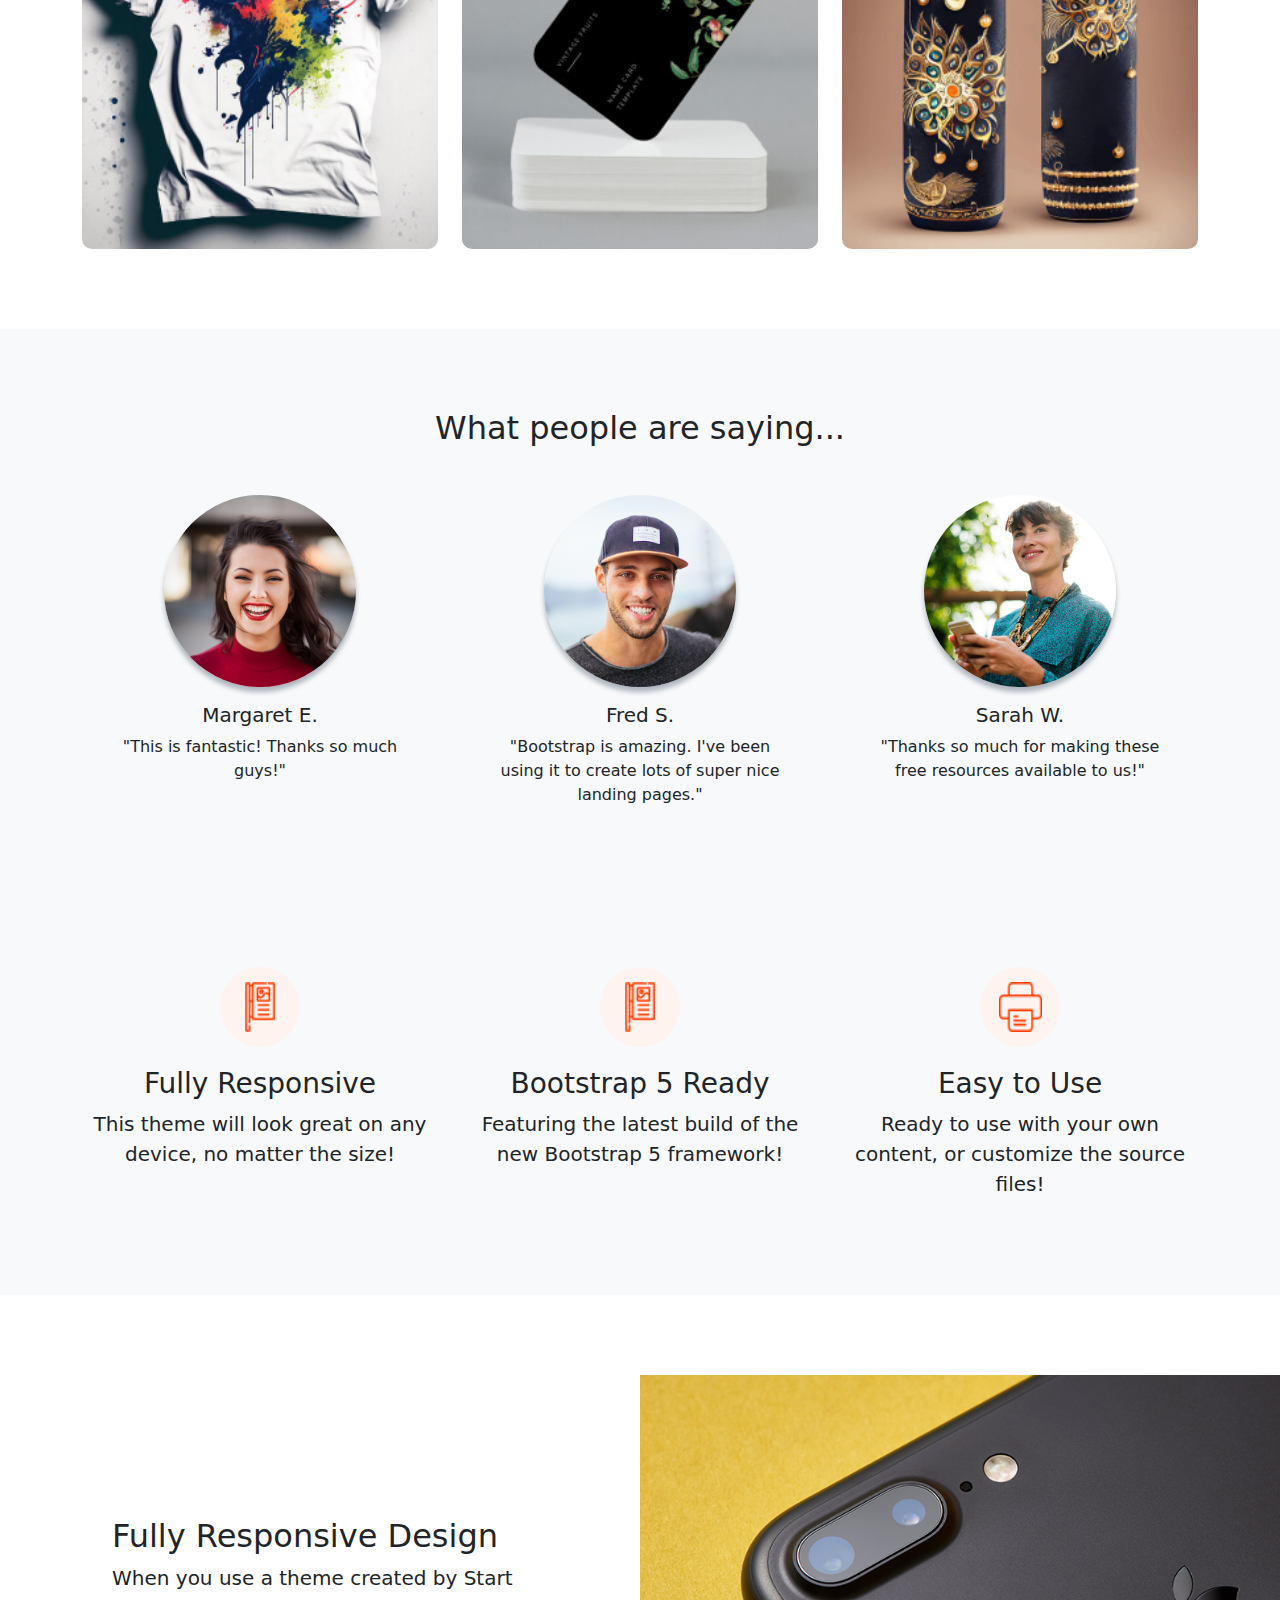
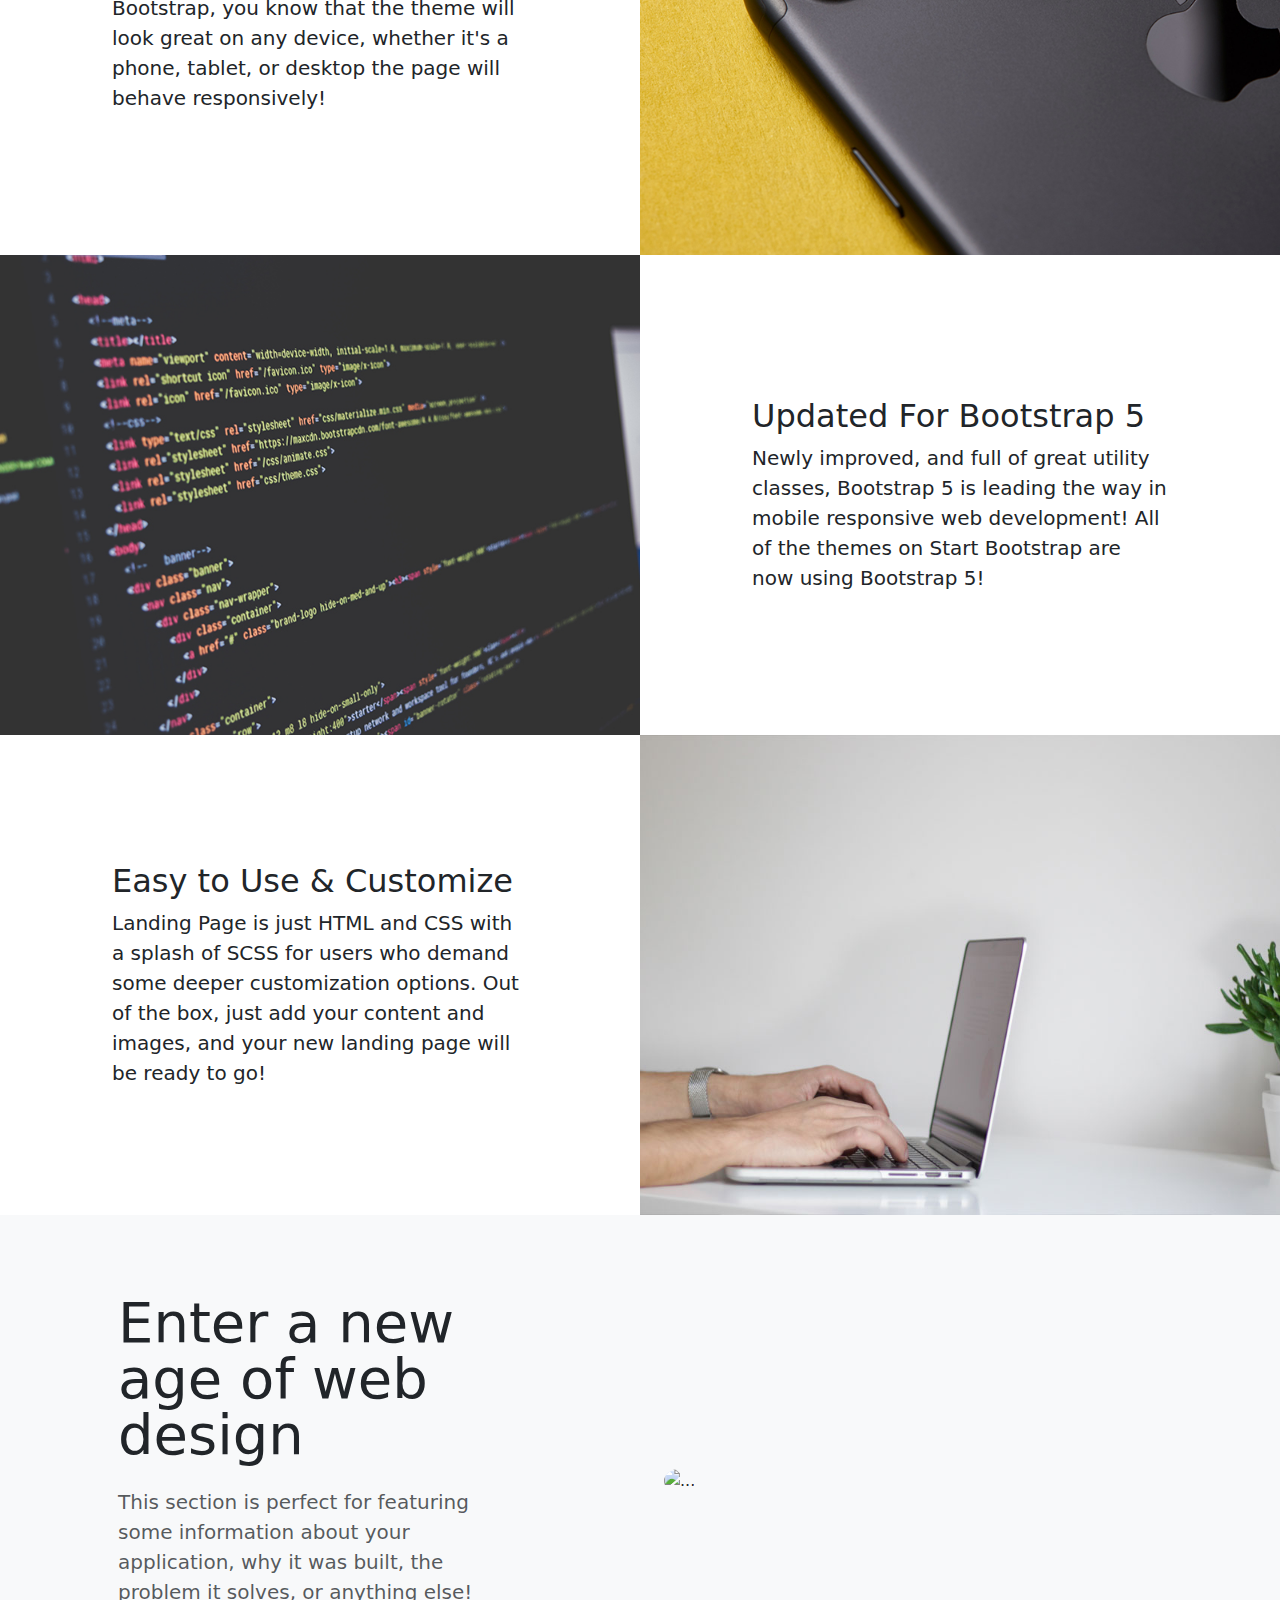
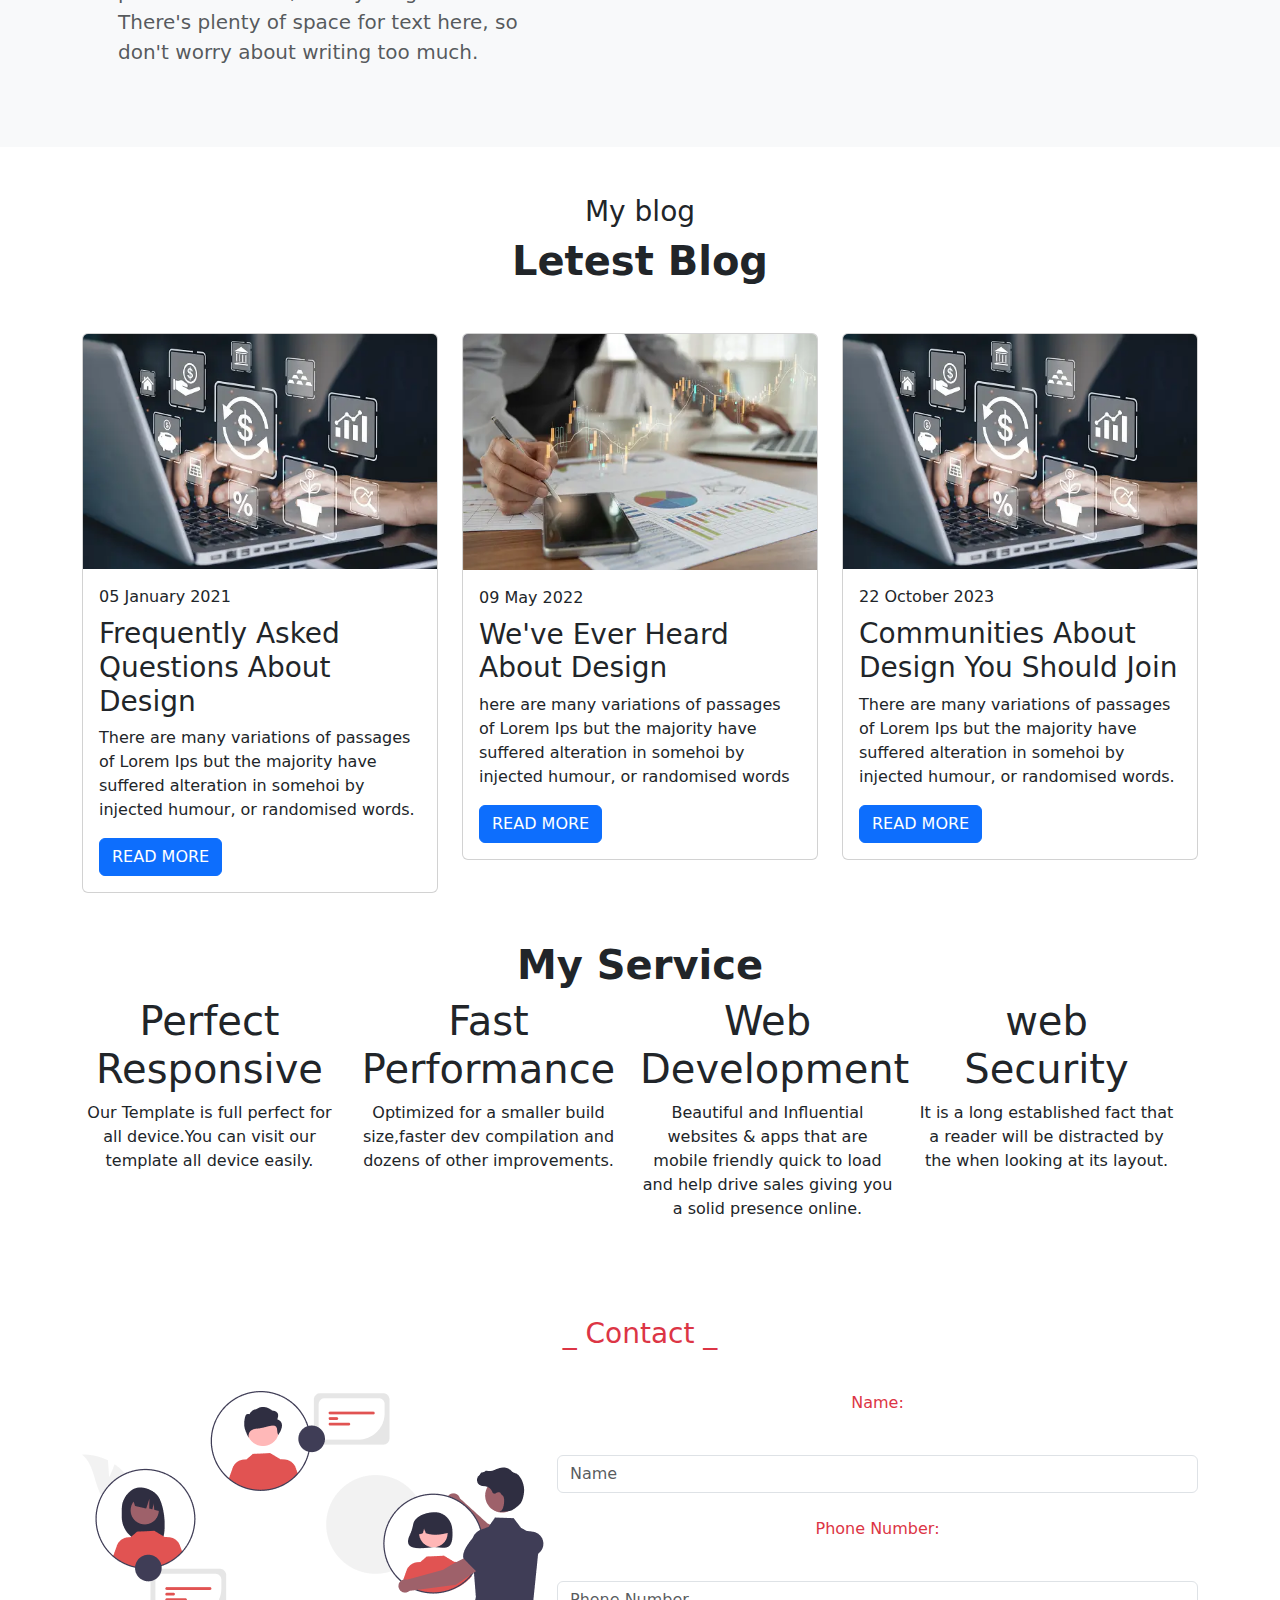
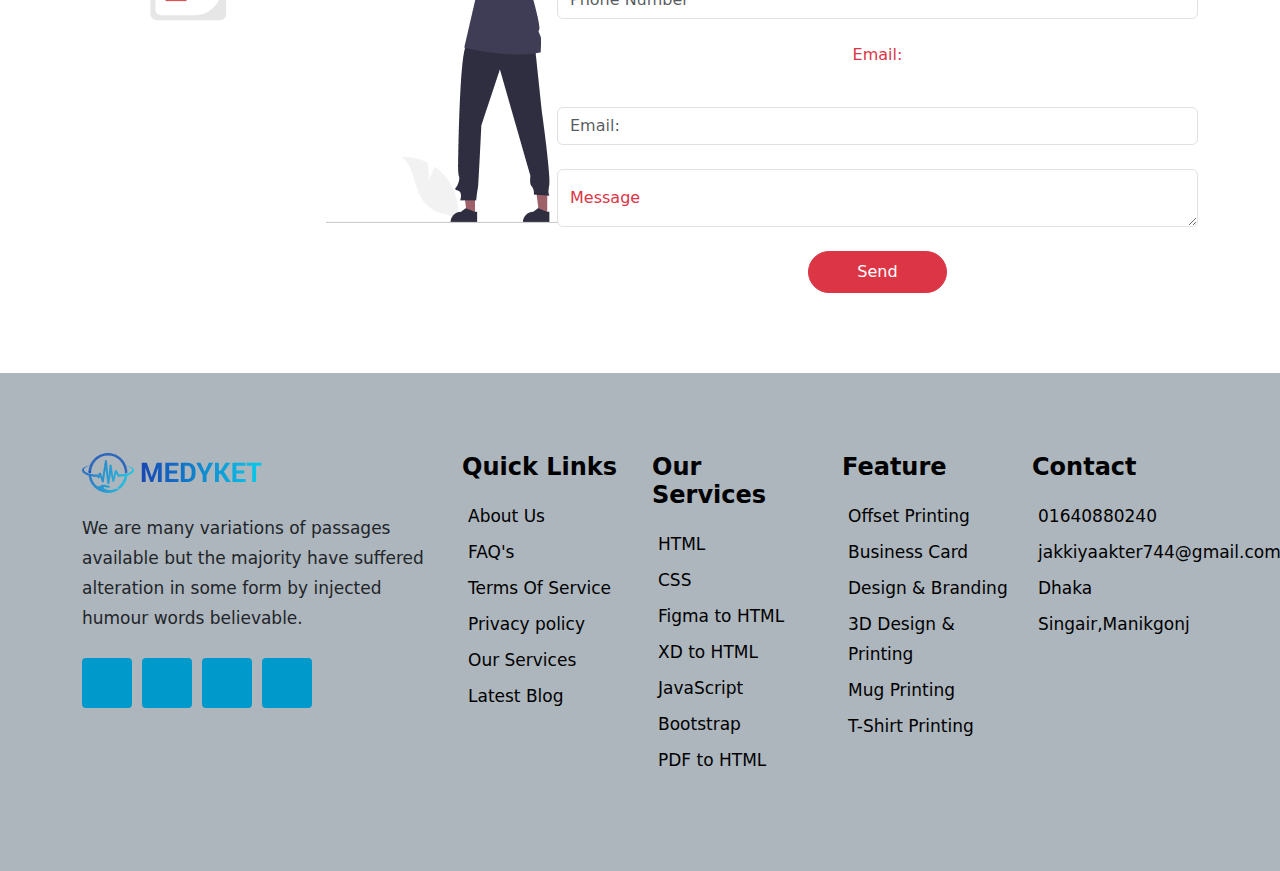
==== commit 2dbd6431: "first commit" ====
--- a/index.html
+++ b/index.html
@@ -20,15 +20,9 @@
           </button>
           <div class="collapse d-flex" id="navbarSupportedContent">
             <ul class="navbar-nav me-auto mb-2 mb-lg-0">
-                <li class="nav-item dropdown">
-                    <a class="nav-link dropdown-toggle" href="#" role="button" data-bs-toggle="dropdown" aria-expanded="false">
-                      Home
-                    </a>
-                    <ul class="dropdown-menu">
-                      <li><a class="dropdown-item" href="index.html">Home</a></li>
-                      <li><a class="dropdown-item" href="#">Home-2</a></li>
-                      <li><a class="dropdown-item" href="#">Home-3</a></li>
-                    </ul>
+
+                  <li class="nav-item">
+                    <a class="nav-link" href="#">Home</a>
                   </li>
               <li class="nav-item">
                 <a class="nav-link" href="#">About</a>
@@ -37,17 +31,9 @@
                 <a class="nav-link" href="#">Services</a>
               </li>
               <li class="nav-item">
-                <a class="nav-link" href="#">News</a>
+                <a class="nav-link" href="#">Blog</a>
               </li>
-              <li class="nav-item dropdown">
-                <a class="nav-link dropdown-toggle" href="#" role="button" data-bs-toggle="dropdown" aria-expanded="false">Pages</a>
-                <ul class="dropdown-menu">
-                  <li><a class="dropdown-item" href="#">Blog</a></li>
-                  <li><a class="dropdown-item" href="#">Blog-details</a></li>
-                  <li><a class="dropdown-item" href="#">Service</a></li>
-                  <li><a class="dropdown-item" href="#">Service-details</a></li>
-                </ul>
-              </li>
+              
               <li class="nav-item">
                 <a class="nav-link" href="project.html">project</a>
               </li>
@@ -81,13 +67,66 @@
           </div>
           <div class="col-xl-6">
             <div class="protfolio-thumb">
-              <img src="image/right-img.jpg" alt="img not found">
+              <img src="image/main.jpg" alt="img not found">
             </div>
           </div>
         </div>
       </div>
     </section>
 
+      <!--about area start-->
+		<section id="about" class="about">
+      <div class="container text-center py-5 container my-5">
+        <div class="row">
+          <div  class=" col-md-12 col-sm-12 col-xs-12 col-lg-6 text-center ">
+            <img class="rounded-circle" src="image/about.png" alt="image not found" style="height: 400px;">
+          </div>
+          <div class="col-md-12 col-sm-12 col-xs-12 col-lg-6 text-center text-lg-start my-5">
+            <h1>About Me</h1>
+            <h2>FreeLancing FrontEnd Developer</h2>
+            <p>Enjoy the ultimate web design editor. Divi is like Photoshop or Sketch for the web. It brings an advanced design interface to WordPress that both beginners and experts will fall in love with. It's incredibly smart, super flexible, amazingly powerful and visual by nature. This is how designing for the web is meant to be done.</p>
+            <button>View More Details</button>
+
+          </div>
+
+        </div>
+        
+      </div>
+      <!--about area end-->
+
+      <!--skill area start-->
+      <section id="Skill">
+      <div class="container text-center my-5">
+        <div class="row">
+          <div class="col2">
+            <h3 class="fw-bold">My Skill</h3>
+            <br>
+            <br>
+            <div class="progress" role="progressbar" aria-label="Success example" aria-valuenow="95" aria-valuemin="0" aria-valuemax="100">
+              <div class="progress-bar bg-dark" style="width: 95%;color: aqua;">HTML 95 %</div>
+            </div>
+            <br>
+            <div class="progress" role="progressbar" aria-label="Info example" aria-valuenow="85" aria-valuemin="0" aria-valuemax="100">
+              <div class="progress-bar" style="width: 85%;background: #a120a1;">CSS 85%</div>
+            </div>
+          <br>
+          <div class="progress" role="progressbar" aria-label="Warning example" aria-valuenow="72" aria-valuemin="0" aria-valuemax="100">
+            <div class="progress-bar " style="width: 72%;background:#20a138;">JavaScript 72%</div>
+          </div>
+          <br>
+          <div class="progress" role="progressbar" aria-label="Danger example" aria-valuenow="80" aria-valuemin="0" aria-valuemax="100">
+            <div class="progress-bar " style="width: 80%;background: rgb(255, 51, 0);">Bootstrap 80%</div>
+          </div>
+          <br>
+          <div class="progress" role="progressbar" aria-label="Danger example" aria-valuenow="65" aria-valuemin="0" aria-valuemax="100">
+            <div class="progress-bar" style="width: 65%;color: rgb(15, 15, 15);">Tailwind-css 65%</div>
+          </div>
+        </div>
+      </div>
+      </div>
+      </section>
+
+    <!--feature are start-->
     <section class="feature">
       <div class="container">
         <div class="row">
@@ -127,6 +166,54 @@
         </div>
       </div>
     </section>
+    <!--feature area end-->
+
+   
+
+      <!--project arrea start-->
+    <section class="project">
+      <div class="container">
+          <div class="row">
+              <div class="title-wrapper">
+                  <h6>Project</h6>
+                  <h2>Our best project</h2>
+              </div>
+          </div>
+          <div class="row project-item-minus">
+              <div class="col-lg-4">
+                  <div class="project-item">
+                      <img src="image/project/feature2-bottom-img1.jpg" alt="img not found">
+                  </div>
+              </div>
+              <div class="col-lg-4">
+                  <div class="project-item">
+                      <img src="image/project/feature2-bottom-img4.jpg" alt="img not found">
+                  </div>
+              </div>
+              <div class="col-lg-4">
+                  <div class="project-item">
+                      <img src="image/project/feature2-bottom-img3.jpg" alt="img not found">
+                  </div>
+              </div>
+              <div class="col-lg-4">
+                  <div class="project-item">
+                      <img src="image/project/feature2-img1.jpg" alt="img not found">
+                  </div>
+              </div>
+              <div class="col-lg-4">
+                  <div class="project-item">
+                      <img src="image/project/feature2-img2.jpg" alt="img not found">
+                  </div>
+              </div>
+              <div class="col-lg-4">
+                  <div class="project-item">
+                      <img src="image/project/feature2-bottom-img3.jpg" alt="img not found">
+                  </div>
+              </div>
+          </div>
+      </div>
+  </section>
+  <!---project arrea end-->
 
      <!-- Testimonials start-->
      <section class="testimonials text-center bg-light">
@@ -221,6 +308,7 @@
     </div>
 </section>
 <!--Image Showcases end-->
+
  <!-- Basic features section start-->
  <section class="bg-light">
   <div class="container px-5">
@@ -237,7 +325,93 @@
 </section>
 <!--Basic features section  end-->
 
-                      
+<!--blog area start-->  
+<section class="latest-service">
+  <div class="container py-5"  >
+    <div class="row">
+      <h3 class="text-center">My blog</h3>
+      <h1 class=" fw-bolder py- text-center mb-5">Letest Blog</h1>
+    </div>
+    <div class="row row-cols-1 row-cols-sm-1 row-cols-md-2 row-cols-lg-3 g-4">
+      <div class="col-lg-4">
+        <div class="card">
+          <img class="card-img-top" src="image/blog-1.png" alt="image not found">
+          <div class="card-body">
+            <p class="card-title">05 January 2021</p>
+            <h3>Frequently Asked Questions About Design</h3>
+            <p class="card-text">There are many variations of passages of Lorem Ips but the majority have suffered alteration in somehoi by injected humour, or randomised words.</p>
+          <a class="btn btn-primary" href="#">READ MORE</a>
+          </div>
+        </div>
+      </div>
+      <div class="col-lg-4">
+        <div class="card">
+          <img class="card-img-top" src="image/blog-2.png" alt="image not found">
+          <div class="card-body">
+            <p class="card-title">09 May 2022</p>
+            <h3>We've Ever Heard About Design</h3>
+            <p class="card-text">here are many variations of passages of Lorem Ips but the majority have suffered alteration in somehoi by injected humour, or randomised words</p>
+          <a class="btn btn-primary" href="#">READ MORE</a>
+          </div>
+        </div>
+      </div>
+      <div class="col-lg-4">
+        <div class="card">
+          <img class="card-img-top" src="image/blog-1.png" alt="image not found">
+          <div class="card-body">
+            <p class="card-title">22 October 2023</p>
+            <h3>Communities About Design You Should Join</h3>
+            <p class="card-text">There are many variations of passages of Lorem Ips but the majority have suffered alteration in somehoi by injected humour, or randomised words.</p>
+          <a class="btn btn-primary" href="#">READ MORE</a>
+          </div>
+        </div>
+      </div>
+    </div>  
+  </div>
+</section>
+   
+    
+
+
+<!--blog area end-->
+
+<!--Servise area start-->
+<section id="services" class="aos-init aos-animate" data-aos="fade-up" data-aos-duration="1000">
+  <div class="container text-center">
+    <div class="row">
+      <div class="col-12">
+        <div class="text-skill">
+          <h1><b>My Service</b></h1>
+      </div>
+    </div>
+    <div class="row">
+      <div class="col-lg-3 div-2 aos-init aos-animate" data-aos="zoom-in">
+        <i class="fa-solid fa-desktop fa-5x mt-3"></i>
+        <h1>Perfect Responsive</h1>
+         <p>Our Template is full perfect for all device.You can visit our template all device easily.</p>
+      </div>
+      <div class="col-lg-3 div-3 aos-init aos-animate" data-aos="zoom-in">
+        <i class="fa-solid fa-gauge-simple-high fa-5x mt-3"></i>
+        <h1>Fast Performance</h1>
+        <p>Optimized for a smaller build size,faster dev compilation and dozens of other improvements.</p>
+      </div>
+      <div class="col-lg-3 div-4 aos-init aos-animate" data-aos="zoom-in">
+        <i class="fa-solid fa-code fa-4x mt-3"></i>
+        <h1>Web Development</h1>
+        <p>Beautiful and Influential websites & apps that are mobile friendly quick to load and help drive sales giving you a solid presence online.</p>
+      </div>
+      <div class="col-lg-3 div-4 aos-init aos-animate" data-aos="zoom-in">
+        <i class="fa-solid fa-shield-halved fa-5x mt-3"></i>
+        <h1>web Security</h1>
+        <p>It is a long established fact that a reader will be distracted by the when looking at its layout.</p>
+      </div>
+    </div>
+    </div>
+  </div>
+  </div>
+</section>
+<!--Services area end-->
+
 <!--contact area start-->
   <section class="contact">
     <div class="container text-center ">
@@ -265,10 +439,7 @@
       </div>
     </div>
   </section>
-    
-    
-
-      
+         
 <!--contact area end-->
    
  <!--footer area start--> 
@@ -355,12 +526,10 @@
                 </div>
                 <div class="footer-link">
                   <ul>
-                      <li><a href="index-3.html"><i class="fa-solid fa-angle-right"></i>Offset Printing</a></li>
-                          <li><a href="about-us.html"><i class="fa-solid fa-angle-right"></i>Business Card</a></li>
-                          <li><a href="service.html"><i class="fa-solid fa-angle-right"></i>Design & Branding</a></li>
-                          <li><a href="blog.html"><i class="fa-solid fa-angle-right"></i>3D Design & Printing</a></li>
-                          <li><a href="blog.html"><i class="fa-solid fa-angle-right"></i>Mug Printing</a></li>
-                          <li><a href="blog.html"><i class="fa-solid fa-angle-right"></i>T-Shirt Printing</a>
+                      <li><a href="index-3.html"><i class="fa-solid fa-angle-right"></i>01640880240</a></li>
+                          <li><a href="about-us.html"><i class="fa-solid fa-angle-right"></i>jakkiyaakter744@gmail.com</a></li>
+                          <li><a href="service.html"><i class="fa-solid fa-angle-right"></i>Dhaka</a></li>
+                          <li><a href="blog.html"><i class="fa-solid fa-angle-right"></i>Singair,Manikgonj</a></li>
                       </li>
                   </ul>
               </div>
--- a/css/style.css
+++ b/css/style.css
@@ -27,6 +27,8 @@
 .carousel-item img{
     height: 800px;
 }
+
+
 .button-right{
     display: flex;
     align-items: center;
@@ -45,8 +47,8 @@
     align-items: center;
 }
 .protfolio{
-    padding-top: 80px;
-    padding-bottom: 80px;
+    padding-top:80px ;
+    padding-bottom:80px ;
 }
 .protfolio-title{
     max-width: 550px;
@@ -91,6 +93,7 @@
     color: #fff;
     font-weight: 500;
 }
+
 .feature{
     padding-bottom: 80px;
     background: #FFFFFF;
@@ -174,6 +177,7 @@
 .row-minus{
     margin-bottom: -30px;
 }
+
 /*footer-start*/
 .footer{
     padding-top: 80px;
@@ -331,4 +335,4 @@
 }
 .text-danger{
     margin-bottom: 40px;
-}+}
